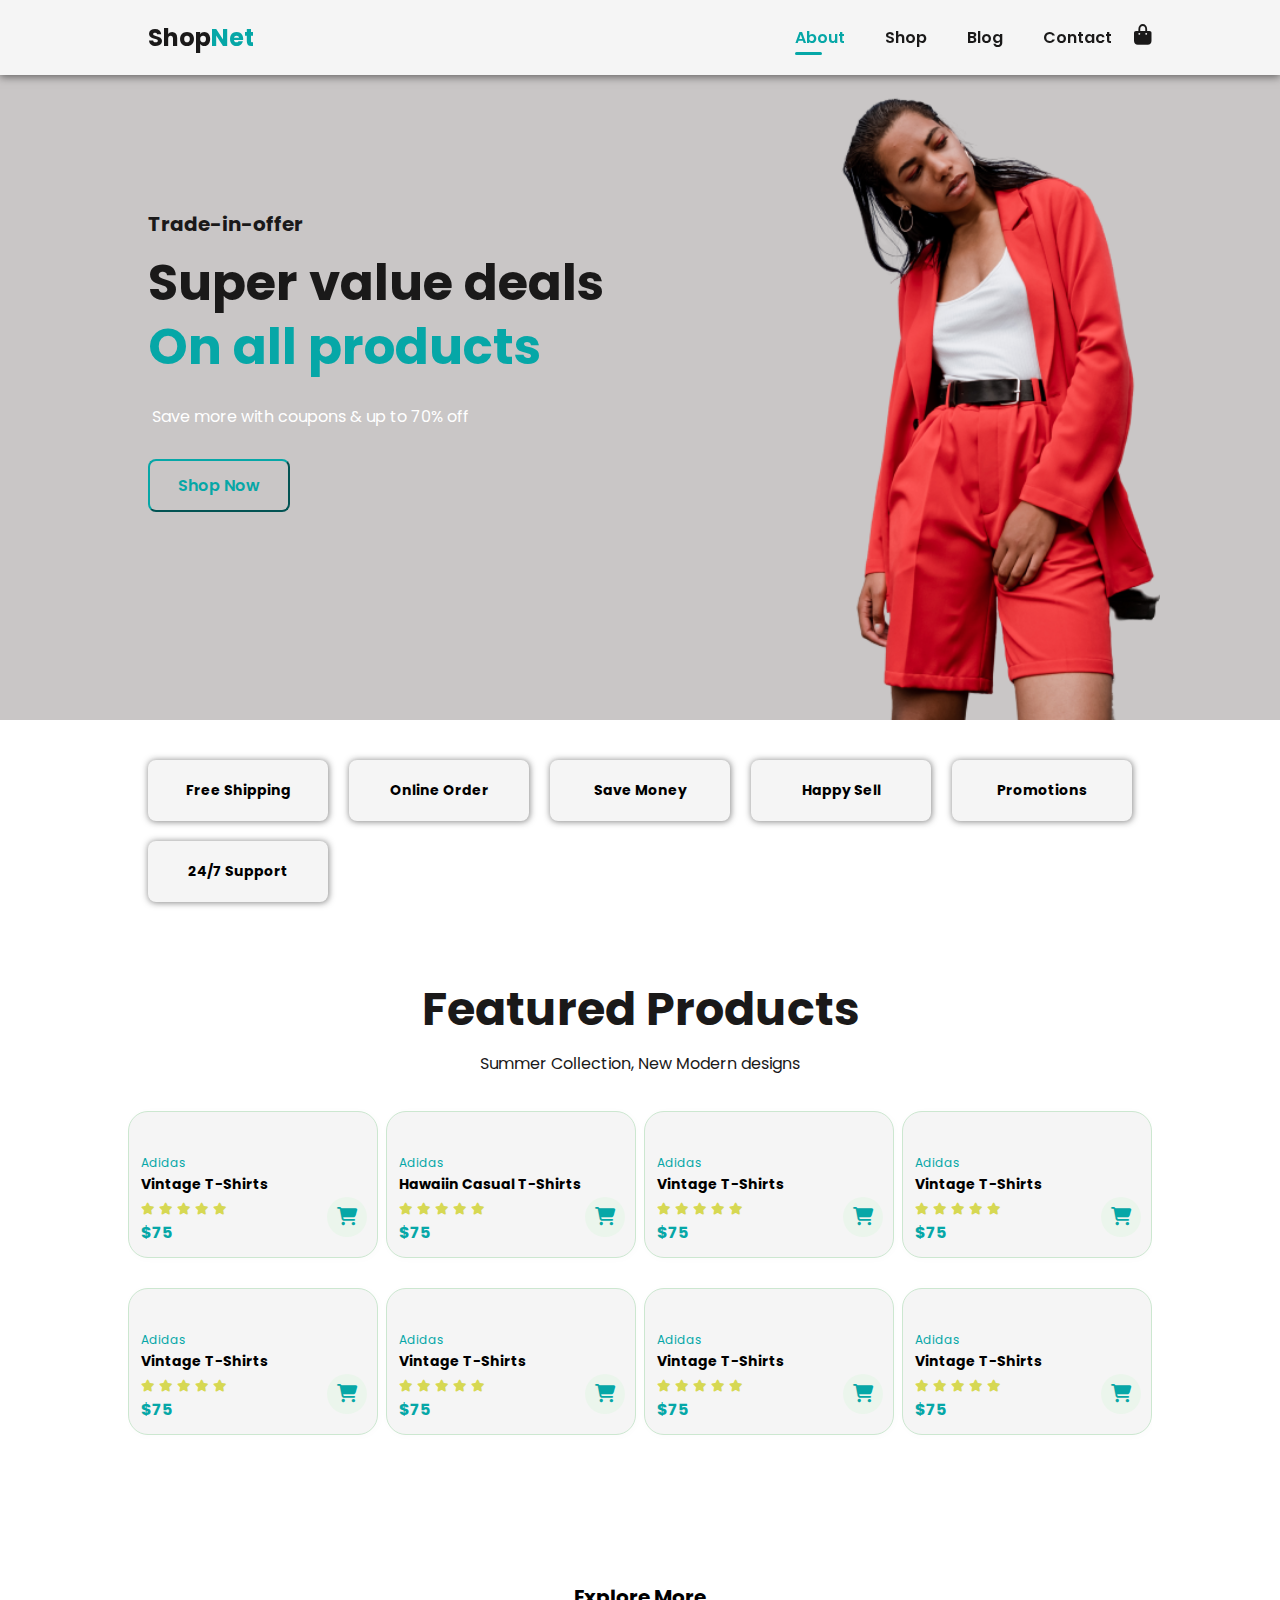
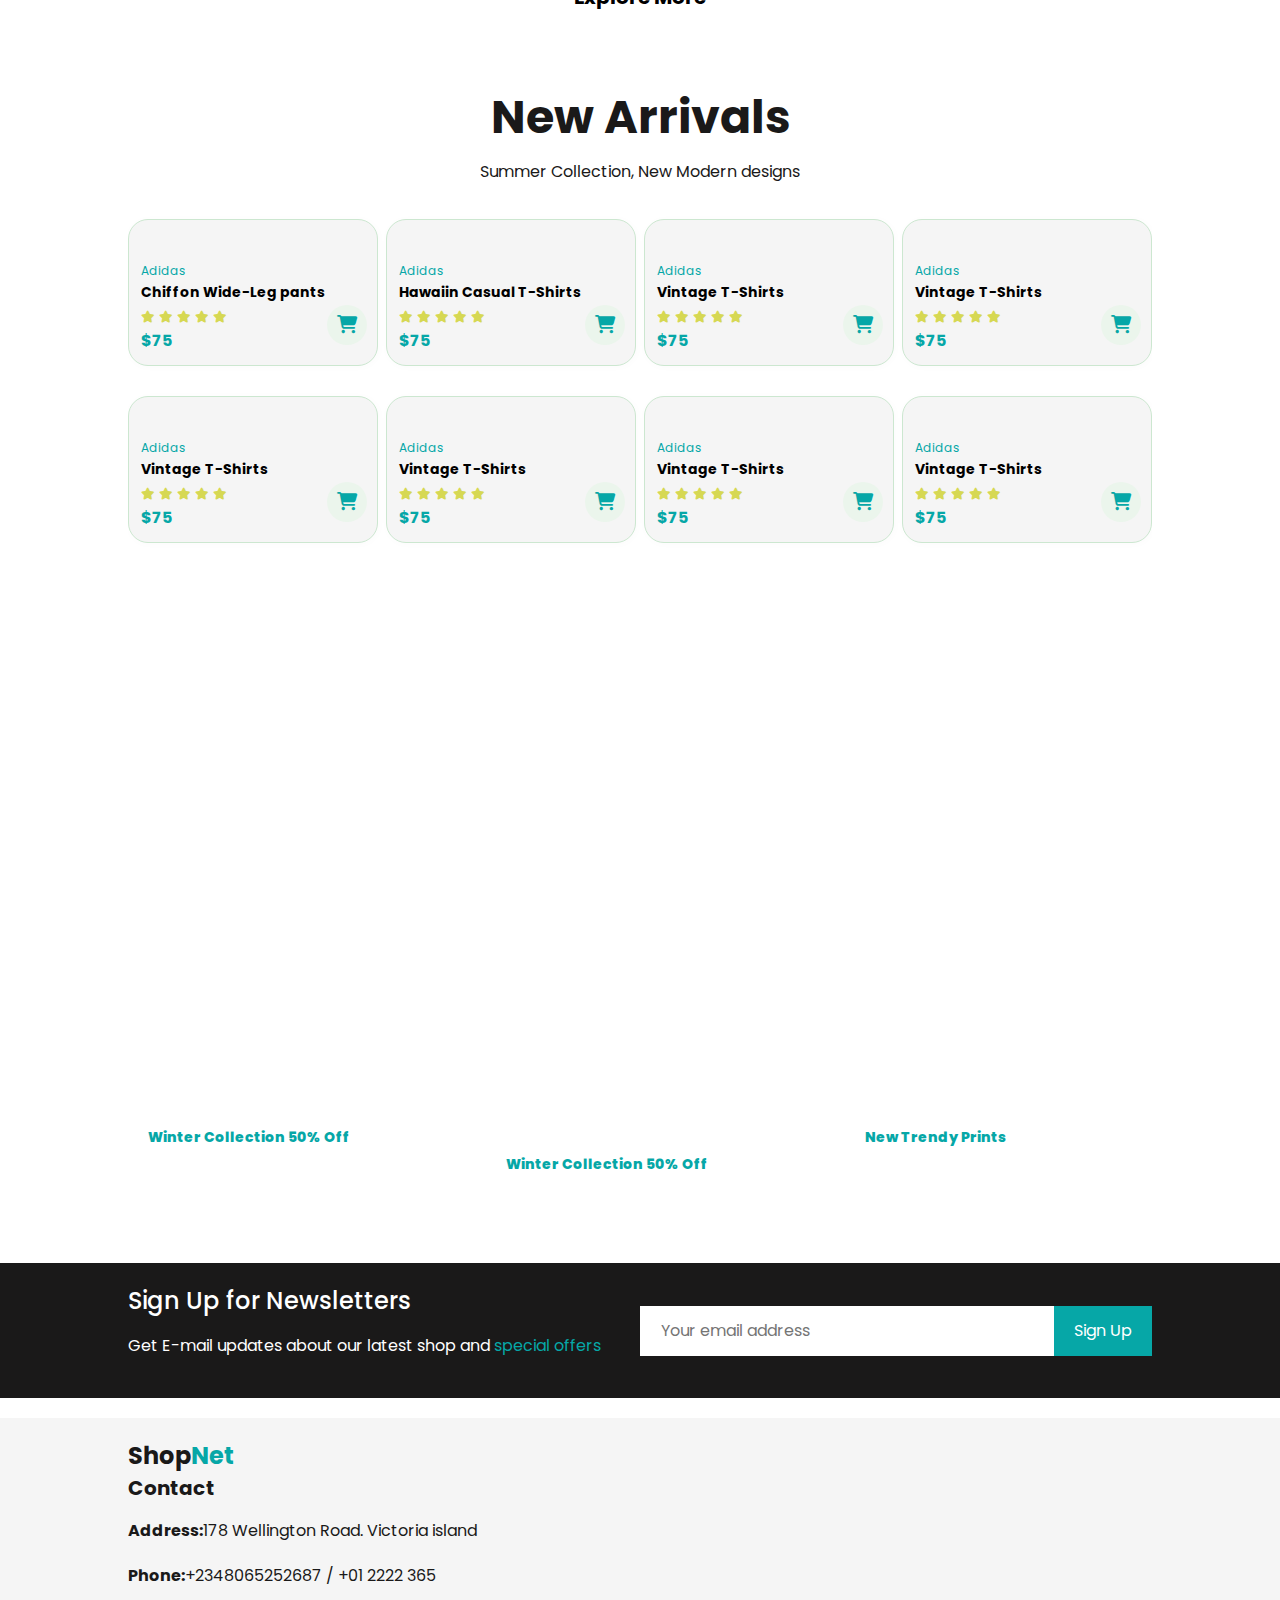
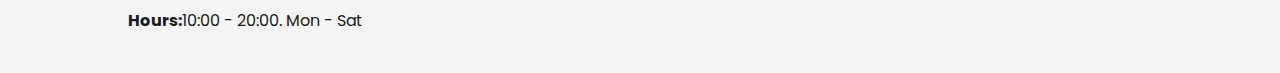
==== index.html @ 78b27879 "update" ====
<!DOCTYPE html>
<html lang="en">
<head>
    <meta charset="UTF-8">
    <meta http-equiv="X-UA-Compatible" content="IE=edge">
    <meta name="viewport" content="width=device-width, initial-scale=1.0">
    <title>Welcome to ShopNet | ShopNet</title>
    <link rel="stylesheet" href="https://cdnjs.cloudflare.com/ajax/libs/font-awesome/6.2.0/css/all.min.css" />
    <link rel="stylesheet" href="style.css">
</head>
<body>
    <!-- Header Section -->
    <section id="header">
        <i class="fa-solid fa-bars toggle open"></i>
        <a id="cart" href="index.html"><i class="fa-solid fa-bag-shopping"></i></a>
        <div class="container">
        <h5><a href="index.html" class="logo">Shop<span>Net</span></a></h5>
        <div>
            <ul class="navbar">
                <i class="fa-sharp fa-solid fa-xmark toggle close"></i>
                <li><a class="active" href="index.html">About</a></li>
                <li><a href="index.html">Shop</a></li>
                <li><a href="index.html">Blog</a></li>
                <li><a href="index.html">Contact</a></li>
            </ul>
            
        </div>
    </div>
    </section>
    <!-- Home section -->
    <section id="hero">
        <div class="container-1">
        <h4>Trade-in-offer</h4>
        <h1>Super value deals <br><span>On all products</span></h1>
        <p>Save more with coupons & up to 70% off</p>
        <button>Shop Now</button>
    </div>
    </section>
    <!-- Feature Section -->
    <section id="feature">
        <div class="container-3 flex-wrap">
        <div class="fe-card">
          
            <h5>Free Shipping</h5>
        </div>
        <div class="fe-card">
            <img src="" alt="">
            <h5>Online Order</h5>
        </div>
        <div class="fe-card">
           
            <h5>Save Money</h5>
        </div>
        <div class="fe-card">
            <img src="" alt="">
            <h5>Happy Sell</h5>
        </div>
        <div class="fe-card">
            <img src="" alt="">
            <h5>Promotions</h5>
        </div>
        <div class="fe-card">
            <img src="" alt="">
            <h5>24/7 Support</h5>
        </div>
      </div>
    </section>
    <!-- featured-Product Section -->
    <section id="featured-pro">
        <h2>Featured Products</h2>
        <p>Summer Collection, New Modern designs</p>
        <div class="product-container">
            <div class="product-card">
                <img class="product-img" src="https://ae01.alicdn.com/kf/H81af0c92581a4520bac9e5ded698ea00Z.jpg" alt="">
                <div class="product-details">
                    <span>Adidas</span>
                    <h5>Vintage T-Shirts</h5>
                    <div class="stars">
                        <i class="fa-solid fa-star"></i>
                        <i class="fa-solid fa-star"></i>
                        <i class="fa-solid fa-star"></i>
                        <i class="fa-solid fa-star"></i>
                        <i class="fa-solid fa-star"></i>
                    </div>
                    <h4>$75</h4>
                </div>
                <a href="cart.html"><i class="fa-solid fa-cart-shopping cart"></i></a>
            </div>
            <div class="product-card">
                <img class="product-img" src="https://i.pinimg.com/736x/bb/74/92/bb74925bae62e59a5299e4f38b6f9951.jpg" alt="">
                <div class="product-details">
                    <span>Adidas</span>
                    <h5>Hawaiin Casual T-Shirts</h5>
                    <div class="stars">
                        <i class="fa-solid fa-star"></i>
                        <i class="fa-solid fa-star"></i>
                        <i class="fa-solid fa-star"></i>
                        <i class="fa-solid fa-star"></i>
                        <i class="fa-solid fa-star"></i>
                    </div>
                    <h4>$75</h4>
                </div>
                <a href="cart.html"><i class="fa-solid fa-cart-shopping cart"></i></a>
            </div>
            <div class="product-card">
                <img class="product-img" src="https://i5.walmartimages.com/asr/62715457-31dc-4564-bda3-622c2befd459.16c8bfa7d9de33da12c30a459f2036b7.jpeg" alt="">
                <div class="product-details">
                    <span>Adidas</span>
                    <h5>Vintage T-Shirts</h5>
                    <div class="stars">
                        <i class="fa-solid fa-star"></i>
                        <i class="fa-solid fa-star"></i>
                        <i class="fa-solid fa-star"></i>
                        <i class="fa-solid fa-star"></i>
                        <i class="fa-solid fa-star"></i>
                    </div>
                    <h4>$75</h4>
                </div>
                <a href="cart.html"><i class="fa-solid fa-cart-shopping cart"></i></a>
            </div>
            <div class="product-card">
                <img class="product-img" src="https://ae01.alicdn.com/kf/H7f5f878cb4304fd58eb3025eebc5bfb9W.jpg" alt="">
                <div class="product-details">
                    <span>Adidas</span>
                    <h5>Vintage T-Shirts</h5>
                    <div class="stars">
                        <i class="fa-solid fa-star"></i>
                        <i class="fa-solid fa-star"></i>
                        <i class="fa-solid fa-star"></i>
                        <i class="fa-solid fa-star"></i>
                        <i class="fa-solid fa-star"></i>
                    </div>
                    <h4>$75</h4>
                </div>
                <a href="cart.html"><i class="fa-solid fa-cart-shopping cart"></i></a>
            </div>
            <div class="product-card">
                <img class="product-img" src="https://ae01.alicdn.com/kf/Hf4f2178a6d95430ea19d83ac3569cb9c8/Fashion-Fun-Graffiti-Printed-Shirt-Men-s-Korean-Cartoon-Print-Fun-Graffiti-Short-sleeved-Shirt-2021.jpg_Q90.jpg_.webp" alt="">
                <div class="product-details">
                    <span>Adidas</span>
                    <h5>Vintage T-Shirts</h5>
                    <div class="stars">
                        <i class="fa-solid fa-star"></i>
                        <i class="fa-solid fa-star"></i>
                        <i class="fa-solid fa-star"></i>
                        <i class="fa-solid fa-star"></i>
                        <i class="fa-solid fa-star"></i>
                    </div>
                    <h4>$75</h4>
                </div>
                <a href="cart.html"><i class="fa-solid fa-cart-shopping cart"></i></a>
            </div>
            <div class="product-card">
                <img class="product-img" src="https://ae01.alicdn.com/kf/Hbe12e3e93af245768fb0bd1095bbf0c9B.jpg" alt="">
                <div class="product-details">
                    <span>Adidas</span>
                    <h5>Vintage T-Shirts</h5>
                    <div class="stars">
                        <i class="fa-solid fa-star"></i>
                        <i class="fa-solid fa-star"></i>
                        <i class="fa-solid fa-star"></i>
                        <i class="fa-solid fa-star"></i>
                        <i class="fa-solid fa-star"></i>
                    </div>
                    <h4>$75</h4>
                </div>
                <a href="cart.html"><i class="fa-solid fa-cart-shopping cart"></i></a>
            </div>
            <div class="product-card">
                <img class="product-img" src="https://static-01.daraz.com.bd/p/f494640f456b2c083852d43ca6856278.jpg" alt="">
                <div class="product-details">
                    <span>Adidas</span>
                    <h5>Vintage T-Shirts</h5>
                    <div class="stars">
                        <i class="fa-solid fa-star"></i>
                        <i class="fa-solid fa-star"></i>
                        <i class="fa-solid fa-star"></i>
                        <i class="fa-solid fa-star"></i>
                        <i class="fa-solid fa-star"></i>
                    </div>
                    <h4>$75</h4>
                </div>
                <a href="cart.html"><i class="fa-solid fa-cart-shopping cart"></i></a>
            </div>
            <div class="product-card">
                <img class="product-img" src="https://static-01.daraz.pk/p/c4f4bea389a244ec9c5d711235f85851.jpg" alt="">
                <div class="product-details">
                    <span>Adidas</span>
                    <h5>Vintage T-Shirts</h5>
                    <div class="stars">
                        <i class="fa-solid fa-star"></i>
                        <i class="fa-solid fa-star"></i>
                        <i class="fa-solid fa-star"></i>
                        <i class="fa-solid fa-star"></i>
                        <i class="fa-solid fa-star"></i>
                    </div>
                    <h4>$75</h4>
                </div>
                <a href="cart.html"><i class="fa-solid fa-cart-shopping cart"></i></a>
            </div>
            
        </div>
    </section>
    <!-- Banner Section -->
    <section id="banner">
        <h2>Up to <span>70% Off</span> - All t-Shirts & Accessories</h2>
        <a href="" class="normal-btn">Explore More</a>
    </section>
    <!-- New Arrival -->
    <section id="featured-pro">
        <h2>New Arrivals</h2>
        <p>Summer Collection, New Modern designs</p>
        <div class="product-container">
            <div class="product-card">
                <img class="product-img" src="https://i.ebayimg.com/thumbs/images/g/~YgAAOSw3ExjQU8p/s-l300.jpg" alt="">
                <div class="product-details">
                    <span>Adidas</span>
                    <h5>Chiffon Wide-Leg pants</h5>
                    <div class="stars">
                        <i class="fa-solid fa-star"></i>
                        <i class="fa-solid fa-star"></i>
                        <i class="fa-solid fa-star"></i>
                        <i class="fa-solid fa-star"></i>
                        <i class="fa-solid fa-star"></i>
                    </div>
                    <h4>$75</h4>
                </div>
                <a href="cart.html"><i class="fa-solid fa-cart-shopping cart"></i></a>
            </div>
            <div class="product-card">
                <img class="product-img" src="https://cf.shopee.ph/file/c03d0b90a0a4a17d09ab2f356c09b5a6" alt="">
                <div class="product-details">
                    <span>Adidas</span>
                    <h5>Hawaiin Casual T-Shirts</h5>
                    <div class="stars">
                        <i class="fa-solid fa-star"></i>
                        <i class="fa-solid fa-star"></i>
                        <i class="fa-solid fa-star"></i>
                        <i class="fa-solid fa-star"></i>
                        <i class="fa-solid fa-star"></i>
                    </div>
                    <h4>$75</h4>
                </div>
                <a href="cart.html"><i class="fa-solid fa-cart-shopping cart"></i></a>
            </div>
            <div class="product-card">
                <img class="product-img" src="https://ae01.alicdn.com/kf/HTB1ChpbKQzoK1RjSZFlq6yi4VXa2/Mazefeng-2019-Spring-Women-Vintage-Shirts-Female-Mature-Style-Women-Print-Shirts-Laides-Chiffon-Shirts-Casual.jpg" alt="">
                <div class="product-details">
                    <span>Adidas</span>
                    <h5>Vintage T-Shirts</h5>
                    <div class="stars">
                        <i class="fa-solid fa-star"></i>
                        <i class="fa-solid fa-star"></i>
                        <i class="fa-solid fa-star"></i>
                        <i class="fa-solid fa-star"></i>
                        <i class="fa-solid fa-star"></i>
                    </div>
                    <h4>$75</h4>
                </div>
                <a href="cart.html"><i class="fa-solid fa-cart-shopping cart"></i></a>
            </div>
            <div class="product-card">
                <img class="product-img" src="https://ae01.alicdn.com/kf/S56cb748595f042749b73ac5388107335R/Women-s-Winter-Racer-Jacket-Coat-Printed-Zipper-Long-Sleeve-Y2K-Racing-Jackets-Vintage-Sport-Style.jpg_640x640.jpg" alt="">
                <div class="product-details">
                    <span>Adidas</span>
                    <h5>Vintage T-Shirts</h5>
                    <div class="stars">
                        <i class="fa-solid fa-star"></i>
                        <i class="fa-solid fa-star"></i>
                        <i class="fa-solid fa-star"></i>
                        <i class="fa-solid fa-star"></i>
                        <i class="fa-solid fa-star"></i>
                    </div>
                    <h4>$75</h4>
                </div>
                <a href="cart.html"><i class="fa-solid fa-cart-shopping cart"></i></a>
            </div>
            <div class="product-card">
                <img class="product-img" src="https://i.pinimg.com/564x/1c/44/50/1c445036d58782c2d272c3970692ac65.jpg" alt="">
                <div class="product-details">
                    <span>Adidas</span>
                    <h5>Vintage T-Shirts</h5>
                    <div class="stars">
                        <i class="fa-solid fa-star"></i>
                        <i class="fa-solid fa-star"></i>
                        <i class="fa-solid fa-star"></i>
                        <i class="fa-solid fa-star"></i>
                        <i class="fa-solid fa-star"></i>
                    </div>
                    <h4>$75</h4>
                </div>
                <a href="cart.html"><i class="fa-solid fa-cart-shopping cart"></i></a>
            </div>
            <div class="product-card">
                <img class="product-img" src="https://encrypted-tbn0.gstatic.com/images?q=tbn:ANd9GcTsPsD6qMWkX-1YtwtvR0GHfOOB-NlN2fXSFA&usqp=CAU" alt="">
                <div class="product-details">
                    <span>Adidas</span>
                    <h5>Vintage T-Shirts</h5>
                    <div class="stars">
                        <i class="fa-solid fa-star"></i>
                        <i class="fa-solid fa-star"></i>
                        <i class="fa-solid fa-star"></i>
                        <i class="fa-solid fa-star"></i>
                        <i class="fa-solid fa-star"></i>
                    </div>
                    <h4>$75</h4>
                </div>
                <a href="cart.html"><i class="fa-solid fa-cart-shopping cart"></i></a>
            </div>
            <div class="product-card">
                <img class="product-img" src="https://ae01.alicdn.com/kf/H0e32d6fbf88447acadcc0f05aa38be1b6.jpg" alt="">
                <div class="product-details">
                    <span>Adidas</span>
                    <h5>Vintage T-Shirts</h5>
                    <div class="stars">
                        <i class="fa-solid fa-star"></i>
                        <i class="fa-solid fa-star"></i>
                        <i class="fa-solid fa-star"></i>
                        <i class="fa-solid fa-star"></i>
                        <i class="fa-solid fa-star"></i>
                    </div>
                    <h4>$75</h4>
                </div>
                <a href="cart.html"><i class="fa-solid fa-cart-shopping cart"></i></a>
            </div>
            <div class="product-card">
                <img class="product-img" src="https://image.made-in-china.com/202f0j00boZfcwWnyCqP/2020-Women-Casual-Loose-Wide-Leg-Pant-Womens-Elegant-Fashion-Preppy-Style-Trousers-Female-Pure-Color-Females-New-Palazzo-Pants.jpg" alt="">
                <div class="product-details">
                    <span>Adidas</span>
                    <h5>Vintage T-Shirts</h5>
                    <div class="stars">
                        <i class="fa-solid fa-star"></i>
                        <i class="fa-solid fa-star"></i>
                        <i class="fa-solid fa-star"></i>
                        <i class="fa-solid fa-star"></i>
                        <i class="fa-solid fa-star"></i>
                    </div>
                    <h4>$75</h4>
                </div>
                <a href="cart.html"><i class="fa-solid fa-cart-shopping cart"></i></a>
            </div>
            
        </div>
    </section>
    <!-- Banner2 Section -->
    <section id="banner2">
        <div class="banner-container">
            <div class="banner-box">
                <h4>crazy Deals</h4>
                <h2>buy 1 get 1 free</h2>
                <span>The best classic dress is on sale at shopNet</span>
                <button>Learn More</button>
            </div>
            <div class="banner-box">
                <h4>Spring/Summer</h4>
                <h2>upcoming season</h2>
                <span>The best classic shoes is on sale at shopNet</span>
                <button>Collection</button>
            </div>
        </div>
    </section>
    <!-- Banner3 Section -->
    <section id="banner2">
        <div class="banner-container">
            <div class="banner-box2">
                <h2>SEASONAL SALES</h2>
                <span>Winter Collection 50% Off</span>
            </div>
            <div class="banner-box2">
                <h2>NEW FOOTWEAR COLLECTION</h2>
                <span>Winter Collection 50% Off</span>
            </div>
            <div class="banner-box2">
                <h2>T-SHIRTS</h2>
                <span>New Trendy Prints</span>
            </div>
        </div>
    </section>
    <!-- Newsletter -->
    <section id="newsletter">
        <div class="news-container">
            <div class="newsletter-text">
                <h3>Sign Up for Newsletters</h3>
                <p>Get E-mail updates about our latest shop and <span>special offers</span></p>
            </div>
            <div class="newsletter-form">
                <input type="email" name="email" id="email" placeholder="Your email address">
                <button type="submit">Sign Up</button>
            </div>
        </div>
    </section>
    <!-- Footer Section -->
    <section id="footer">
        <div class="footer-container">
            <div class="col">
                <h5><a href="index.html" class="logo">Shop<span>Net</span></a></h5>
                <h4>Contact</h4>
                <p><strong>Address:</strong>178 Wellington Road. Victoria island</p>
                <p><strong>Phone:</strong>+2348065252687 / +01 2222 365</p>
                <p><strong>Hours:</strong>10:00 - 20:00. Mon - Sat</p>
            </div>
        </div>
    </section>
    
<script src="app.js"></script>
</body>
</html>
---- style.css ----
@import url('https://fonts.googleapis.com/css2?family=Poppins:ital@0;1&display=swap');
*{
    margin: 0;
    padding: 0;
    box-sizing: border-box;
    font-family: 'Poppins', sans-serif;
}
body{
    width: 100%;
      }
h1{
    font-size: 50px;
    line-height: 64px;
    color:rgb(26, 25, 25);
}
h2{
    font-size: 46px;
    line-height: 54px;
    color: rgb(26, 25, 25);;
}
h4{
    font-size: 20px;
    color:rgb(26, 25, 25);
}
h5{
    font-size: 14px;
    font-weight: 700;
}
p{
    font-size: 16px;
    color:rgb(26, 25, 25);
    margin: 15px 0 20px 0;
}
a{
    text-decoration: none;
    color:rgb(26, 25, 25);
    font-size: 20px;
    cursor: pointer;
}
#logo{
    width: 80px;
    height: 80px;
}
.logo{
    text-decoration: none;
    color:rgb(26, 25, 25);
    font-size: 24px;
    font-weight: 700;
}
.logo span{
    color:rgb(6, 167, 167);
}
section{
    width: 100%;
    padding: 0;
    margin: 0;
}
.container{
    width: 80%;
    margin: auto;
    display: flex;
    align-items: center;
    justify-content: space-between;
    padding: 20px;
}
.container-1{
    width: 80%;
    margin: auto;
    padding: 20px;
}
.container-3{
    width: 80%;
    margin: auto;
    display: flex;
    align-items: center;
    justify-content: space-between;
    padding: 20px;
}
.flex-wrap{
    flex-wrap: wrap;
}
.toggle{
    width:40px;
    height: 40px;
    line-height: 40px;
    text-align: center;
    font-size: 28px;
    font-weight: 700;
    position: absolute;
    right: 5%;  
}
.close, .open{
    display: none;
}
.normal-btn{
    padding: 8px 20px;
    background-color: white;
    color: black;
    border: 1px solid white;
    outline: none;
    border-radius: 4px;
    margin: 10px 0;
    font-weight: 700;
    transition: all .2s ease-in-out;
}
.normal-btn:hover{
    background-color: rgb(6, 167, 167);
    border: 1px solid rgb(6, 167, 167);
    color: white;

}
/*----------------------Navbar-----------------------------*/
#header{
    display: flex;
    align-items: center;
    justify-content: space-between;
    background-color: whitesmoke;
    box-shadow: 0px 2px 8px rgba(0,0,0,0.5);
    position: fixed;
    top:0;
    left:0;
    z-index: 10;
}
#header #cart{
    display: block;
    position: absolute;
    top: 20px;
    right: 10%;    }


#header #cart:hover{
    color: rgb(6, 167, 167);
}
.navbar{
    display: flex;
    flex-wrap: wrap;
    align-items: center;
    justify-content: center;
}
.navbar li{
    list-style: none;
    padding: 0 20px;
    position: relative;
}
.navbar li a{
    color:rgb(26, 25, 25);
    text-decoration: none;
    font-size: 16px;
    font-weight: 600;
    transition: all 0.5s ease-in-out;
}
.navbar li a.active,
.navbar li a:hover{
    color:rgb(6, 167, 167);
}
.navbar li a::after{
    content: "";
    position: absolute;
    width: 0%;
    border-radius: 2px;
    height: 3px;
    background-color:rgb(6, 167, 167);
    bottom: -5px;
    left: 20px;
    transition: all .5s ease-in-out;
}
.navbar li a.active::after,
.navbar li a:hover::after{
    width: 30%;
}

/*----------------------Hero-----------------------------*/
#hero{
    display: flex;
    flex-direction: column;
    align-items: flex-start;
    justify-content: center;
    height: 80vh;
    width: 100%;
    background-image: url("hero-1.png");
    background-repeat: no-repeat;
    background-position: right 15% top 25%;
    background-size:contain;
    object-fit: cover;
    background-color: rgb(201, 198, 198);
}
#hero p{
    color:white;
    padding: 10px 4px;
}
#hero span{
    color:rgb(6, 167, 167);
}
#hero h4{
    padding-bottom: 12px;
}
#hero button{
    padding: 12px 28px;
    border-radius: 8px;
    border-color: rgb(6, 167, 167);
    background-color: transparent;
    outline: none;
    color: rgb(6, 167, 167);
    font-size: 16px;
    font-weight: 600;
    cursor: pointer;
}
#hero button:hover{
    background-color: rgb(6, 167, 167);
    color: white;
    border: 0;
}
/*----------------------Feature-----------------------------*/
#feature{
    background-color: white;
    width: 100%;
    padding:20px 0;
}
.fe-card{
    width: 180px;
    padding: 20px 12px;
    box-shadow: 0.2px 0.2px 6px rgba(26, 25, 25,0.5);
    border-radius: 8px;
    background-color: whitesmoke;
    display: flex;
    flex-direction: column;
    align-items: center;
    justify-content: center;
    margin-bottom: 20px;
}
/* --------------------featured-product------------------ */
#featured-pro{
    background-color: white;
    width: 100%;
    padding:20px 0;
    text-align: center;
}
.product-container{
    width: 80%;
    margin: auto;
    overflow: hidden;
    display: flex;
    flex-wrap: wrap;
    align-items: center;
    justify-content: space-between;
}
.product-card{
    width:22%;
    min-width: 250px;
    border-radius: 20px;
    cursor: pointer;
    padding: 12px;
    box-shadow: 1px 1px 8px rgba(0,0,0,0.02);
    border: 1px solid #cce7d0;
    margin: 15px 0;
    position:relative;
    text-align: left;
    background-color: whitesmoke;
}
.product-card img{
    width: 100%;
    border-radius: 10px;
}
.product-card:hover{
    box-shadow: 1px 1px 8px rgba(0,0,0,0.1);
}
.product-card span{
    color:rgb(6, 167, 167);
}
.product-card span{
    font-size: 12px!important;
}
.product-card i{
    font-size: 12px;
    color: rgb(214, 216, 83);
}
.product-card h4{
    font-size: 16px;
    color:rgb(6, 167, 167);
}
.product-card .cart{
    line-height: 40px;
    text-align: center;
    font-size: 18px;
    font-weight: 700;
    color:rgb(6, 167, 167);
    position: absolute;
    right: 10px;
    bottom: 20px;
    width: 40px;
    height: 40px;
    border-radius: 50%;
    background-color: #ebf5ec;
}
/* ----------------Banner----------------- */
#banner{
    width:100%;
    height: 200px;
    background-image: url('https://www.npd.com/wp-content/uploads/2021/05/fashion-banner-1440x480.jpg');
    background-repeat: no-repeat;
    background-position: center;
    background-size: cover;
    object-fit: contain;
    text-align: center;
    display: flex;
    flex-direction: column;
    align-items: center;
    justify-content: center;
}
#banner h2{
    color: white;
    font-size: 40px;
}
/* -------------------banner2-------------------- */
#banner2{
    margin: 20px 0;
    background-color: white;
}
.banner-container{
    width: 80%;
    margin: auto;
    display: flex;
    align-items: center;
    justify-content: space-between;
    flex-wrap: wrap;
}
.banner-box{
    width:48%;
    min-width: 300px;
    height: 40vh;
    background-image: url('https://media.istockphoto.com/id/952718994/photo/happy-woman-in-shopping.jpg?s=612x612&w=0&k=20&c=tZxBn4oDdC21vTpmxEZ-nuZwkh5fy4DzQiLBl7TRbRE=');
    background-position: center;
    background-size: cover;
    display: flex;
    flex-direction: column;
    padding: 20px;
    text-align: left;
    align-items: flex-start;
    justify-content: center;
    margin-bottom: 20px;
}
.banner-box:nth-child(2){
    background-image: url('https://media.istockphoto.com/id/1129341836/photo/cropped-close-up-image-view-photo-of-nice-attractive-feminine-fit-thin-slim-shaven-legs.jpg?s=612x612&w=0&k=20&c=zdc1_1974M8vwtfr9Y_yaCNPBnaEm8MUstu8qFakWf4=');
}
.banner-box h2{
    font-size: 24px;
    font-weight: 900;
    color: white;
}
.banner-box h4{
    font-size: 16px;
    font-weight: 500;
}
.banner-box h4, span{
    color: white;
}
.banner-box span{
    padding-bottom: 10px;
    font-size: 13px;
}
.banner-box button{
    background-color: transparent;
    border: 1px solid white;
    outline: none;
    padding: 8px 16px;
    font-size: 15px;
    font-weight: 500;
    color: white;
}
/* -------------------Banner3------------------- */
.banner-box2{
    min-width: 250px;
    width: 30%;
    height: 25vh;
    padding: 20px;
    background-image: url('https://images.pexels.com/photos/432059/pexels-photo-432059.jpeg?auto=compress&cs=tinysrgb&w=600');
    background-position: center;
    background-size: cover;
    margin-bottom: 20px;
    display: flex;
    flex-direction: column;
    align-items: flex-start;
    justify-content: center;
}
.banner-box2:nth-child(2){
    background-image: url('https://images.pexels.com/photos/949590/pexels-photo-949590.jpeg?auto=compress&cs=tinysrgb&w=600');
}
.banner-box2:nth-child(3){
    background-image: url('https://images.pexels.com/photos/58592/pexels-photo-58592.jpeg?auto=compress&cs=tinysrgb&w=600');
}

.banner-box2 h2{
    font-size: 24px;
    font-weight: 800;
    color: white;
}
.banner-box2 span{
    font-size: 14px;
    font-weight: 800;
    color:rgb(6, 167, 167);
}
/* ----------------Newsletter Section-------------------- */
#newsletter{
    width: 100%;
    min-height: 100px;
    background-color:rgb(26, 25, 25) ;
    margin-bottom: 20px;
    padding: 20px 0;
}
.news-container{
    display: flex;
    justify-content: space-between;
    align-items: center;
    flex-wrap: wrap;
    margin: auto;
    width: 80%;
}
.newsletter-text{
    display: flex;
    flex-direction: column;
    align-items: flex-start;
    justify-content: center;
    }
.newsletter-text h3{
    font-size: 24px;
    color: white;
    font-weight: 500;
}
.newsletter-text p{
    font-size: 16px;
    color: white;
}
.newsletter-text span{
    color: rgb(6, 167, 167);
}
.newsletter-form{
    width: 50%;
    min-width: 350px;
    display: flex;
    align-items: center;
    justify-content: center;
}
.newsletter-form input{
    width: 85%;
    height: 50px;
    padding: 0px 20px;
    font-size: 16px;
    outline: none;
    border: 1px solid white;
    
}
.newsletter-form button{
    width:20%;
    height: 50px;
    padding: 0 10px;
    font-size: 16px;
    outline: none;
    background-color: rgb(6, 167, 167);
    color: white;
    border:1px solid rgb(6, 167, 167);
}
/* -------------------footer Section---------------------- */
#footer{
    width: 100%;
    background-color: whitesmoke;
    padding: 20px 0;
}
.footer-container{
    display: flex;
    justify-content: space-between;
    align-items: center;
    flex-wrap: wrap;
    margin: auto;
    width: 80%;
}
/* --------------------Mobile Screen--------------------- */
@media (max-width:780px){
    .container{
        width: 90%;
        flex-direction: column;
        align-items: flex-start;
        justify-content: space-between;
    }
    .container-3{
        width: 100%;
        align-items: center;
        justify-content: center;
    }
    #header #cart{
        display: block;
        position: absolute;
        top: 20px;
        right: 15%;    
    }
    
    .logo{
        font-size: 20px;
        font-weight: 700;
    }
    .navbar{
        flex-direction: column;
        display: none;
        justify-content: flex-start;
        align-items: flex-start;
        width: 0px;
        height: 100vh;
        position: fixed;
        background-color: white;
        right: 0;
        top:0;
        padding-top: 50px;
        margin: 0;
        border-top-left-radius: 20px;
        box-shadow: 1px 1px 8px rgba(26, 25, 25,0.5);
        transition: width 0.3s ease-in;
    }
    .navbar li{
        padding-top: 40px;
    }
    .open{
        display: block;
        top: 16px;
        right: 10px;
        font-size: 20px;
    }
    .close{
        display: flex;
        position: absolute;
        font-size: 20px;
        top:20px;
        left: 20px;
    }
    .navbar.active{
        display: flex;
        width: 200px;
    }
    #cart{
        display: none;
    }
    .container-1{
        width: 90%;
        justify-content: center;
        padding: 0;
    }
    #hero{
        height: 60vh;
        background-position: right 0% top 30%;
        
    }
    #hero h1{
        font-size: 28px;
        line-height: 38px;
    }
    
    #hero p{
        color:white;
        padding: 0;
        font-size: 12px;
        margin: 5px 0 10px 0;
    }
    #hero h4{
        font-size: 14px;
        padding-bottom: 4px;
    }
    #hero button{
        padding: 8px 24px;
        border-radius: 8px;
        border-color: rgb(6, 167, 167);
        background-color: transparent;
        outline: none;
        color: rgb(6, 167, 167);
        font-size: 14px;
        font-weight: 600;
        cursor: pointer;
    }
    .fe-card{
        margin-right: 20px;
    }    
    .flex-wrap{
        flex-wrap: wrap;
        align-items: center;
    }
    .product-container{
        align-items: center;
        justify-content: center;
        width: 90%;
    }
    .product-card{
        margin-right: 20px;
    }
    #featured-pro h2{
        font-size: 24px;
    }
    #featured-pro p{
        font-size: 14px;
    }
    #banner{
        height: auto;
    }
    #banner h2{
        color: white;
        font-size: 20px;
    }
    .normal-btn{
        padding: 8px 16px;
        background-color: white;
        color: black;
        border-radius: 4px;
        margin: 10px 0;
        font-weight: 700;
        transition: all .2s ease-in-out;
        font-size: 16px;
    }
    .banner-container{
        width: 90%;
        align-items: center;
        justify-content: center;
        margin: auto;
    }
    .banner-box{
        width: 100%;
        min-width: 350px;
        height: auto;
        margin-bottom: 20px;
    }
    .banner-box2{
        width: 100%;
        min-width: 200px;
        margin: 10px auto;
    }
    .banner-box2 h2{
        font-size: 20px;
    }
    .news-container{
        display: flex;
        justify-content: flex-start;
        align-items: flex-start;
        flex-wrap: wrap;
        margin: auto;
        width: 100%;
        padding: 0 20px;
    }
    #newsletter{
        height: auto;
        padding-bottom: 20px;
    }
    .newsletter-text h3{
        font-size: 20px;
    }
    .newsletter-text p{
        font-size: 14px;
    }
    .newsletter-form{
        width: 100%;
    }
    .newsletter-form button{
        width: 20%;
    }
    
}
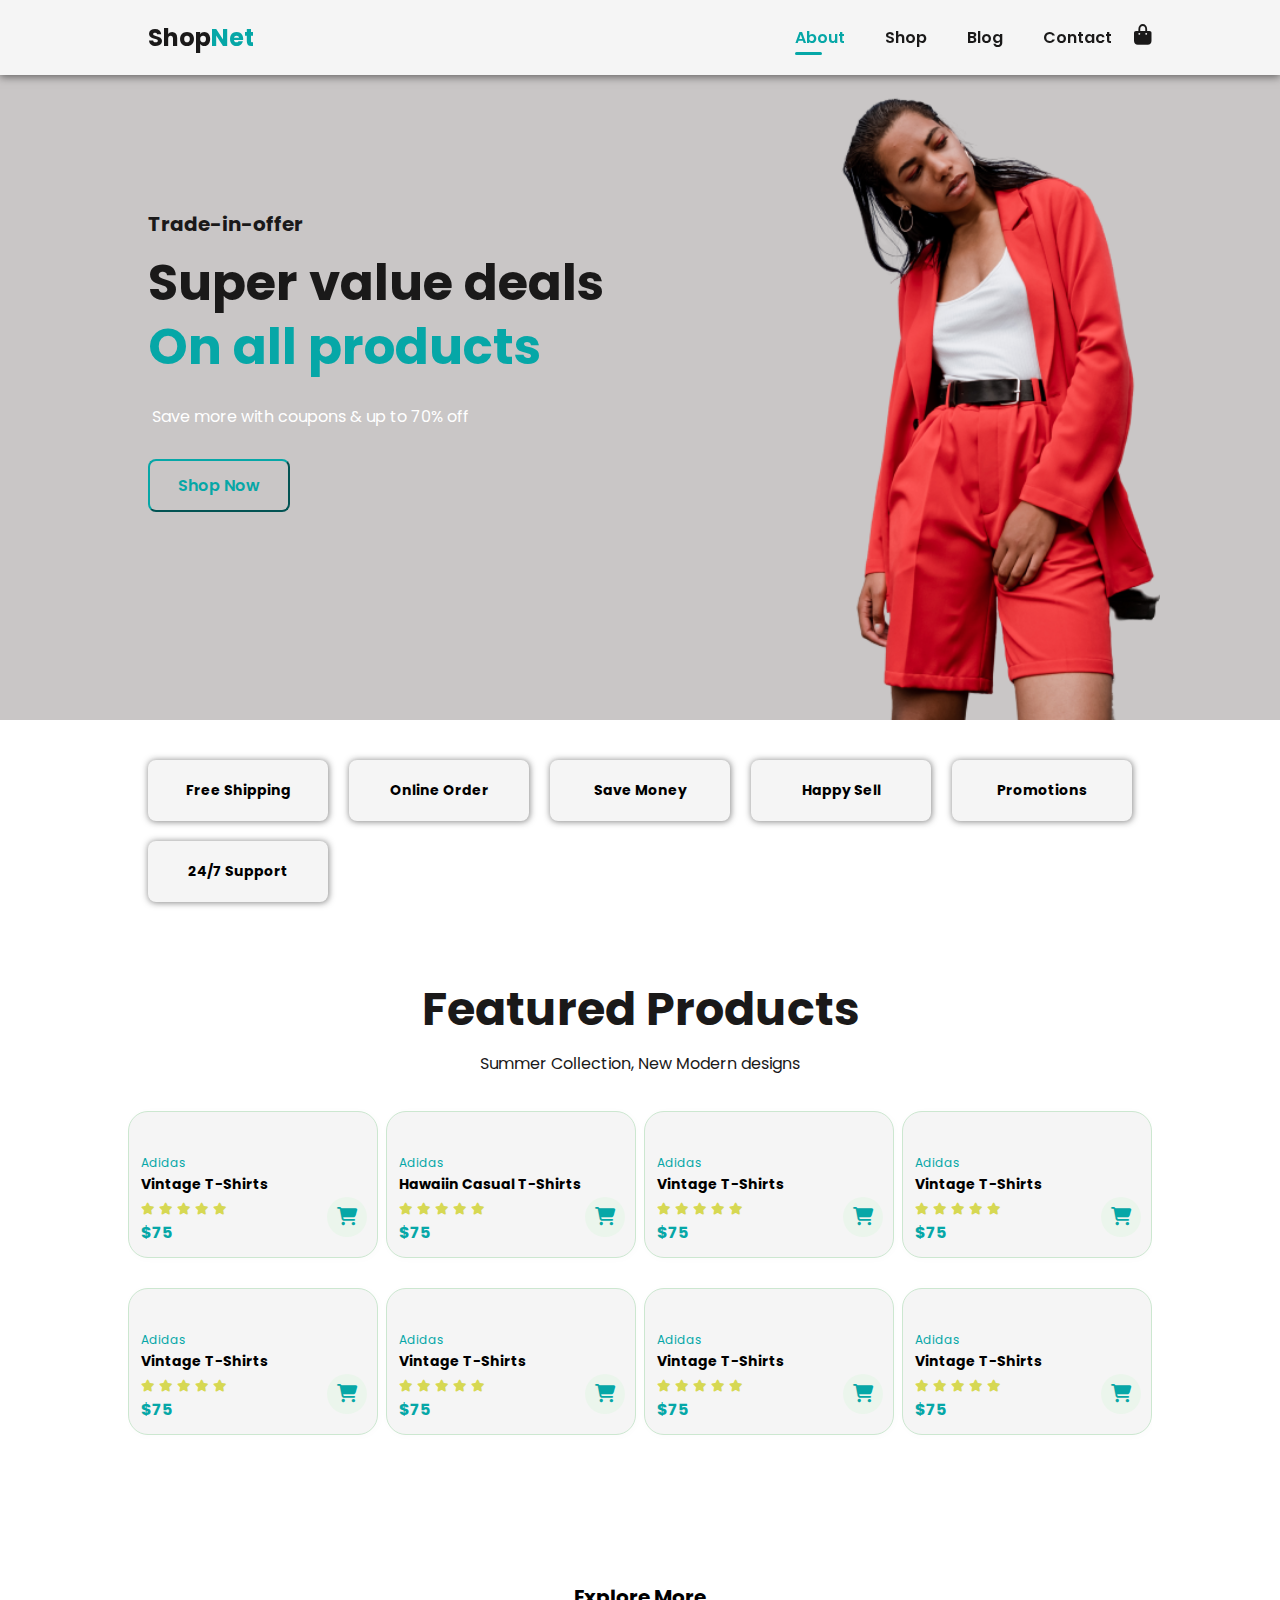
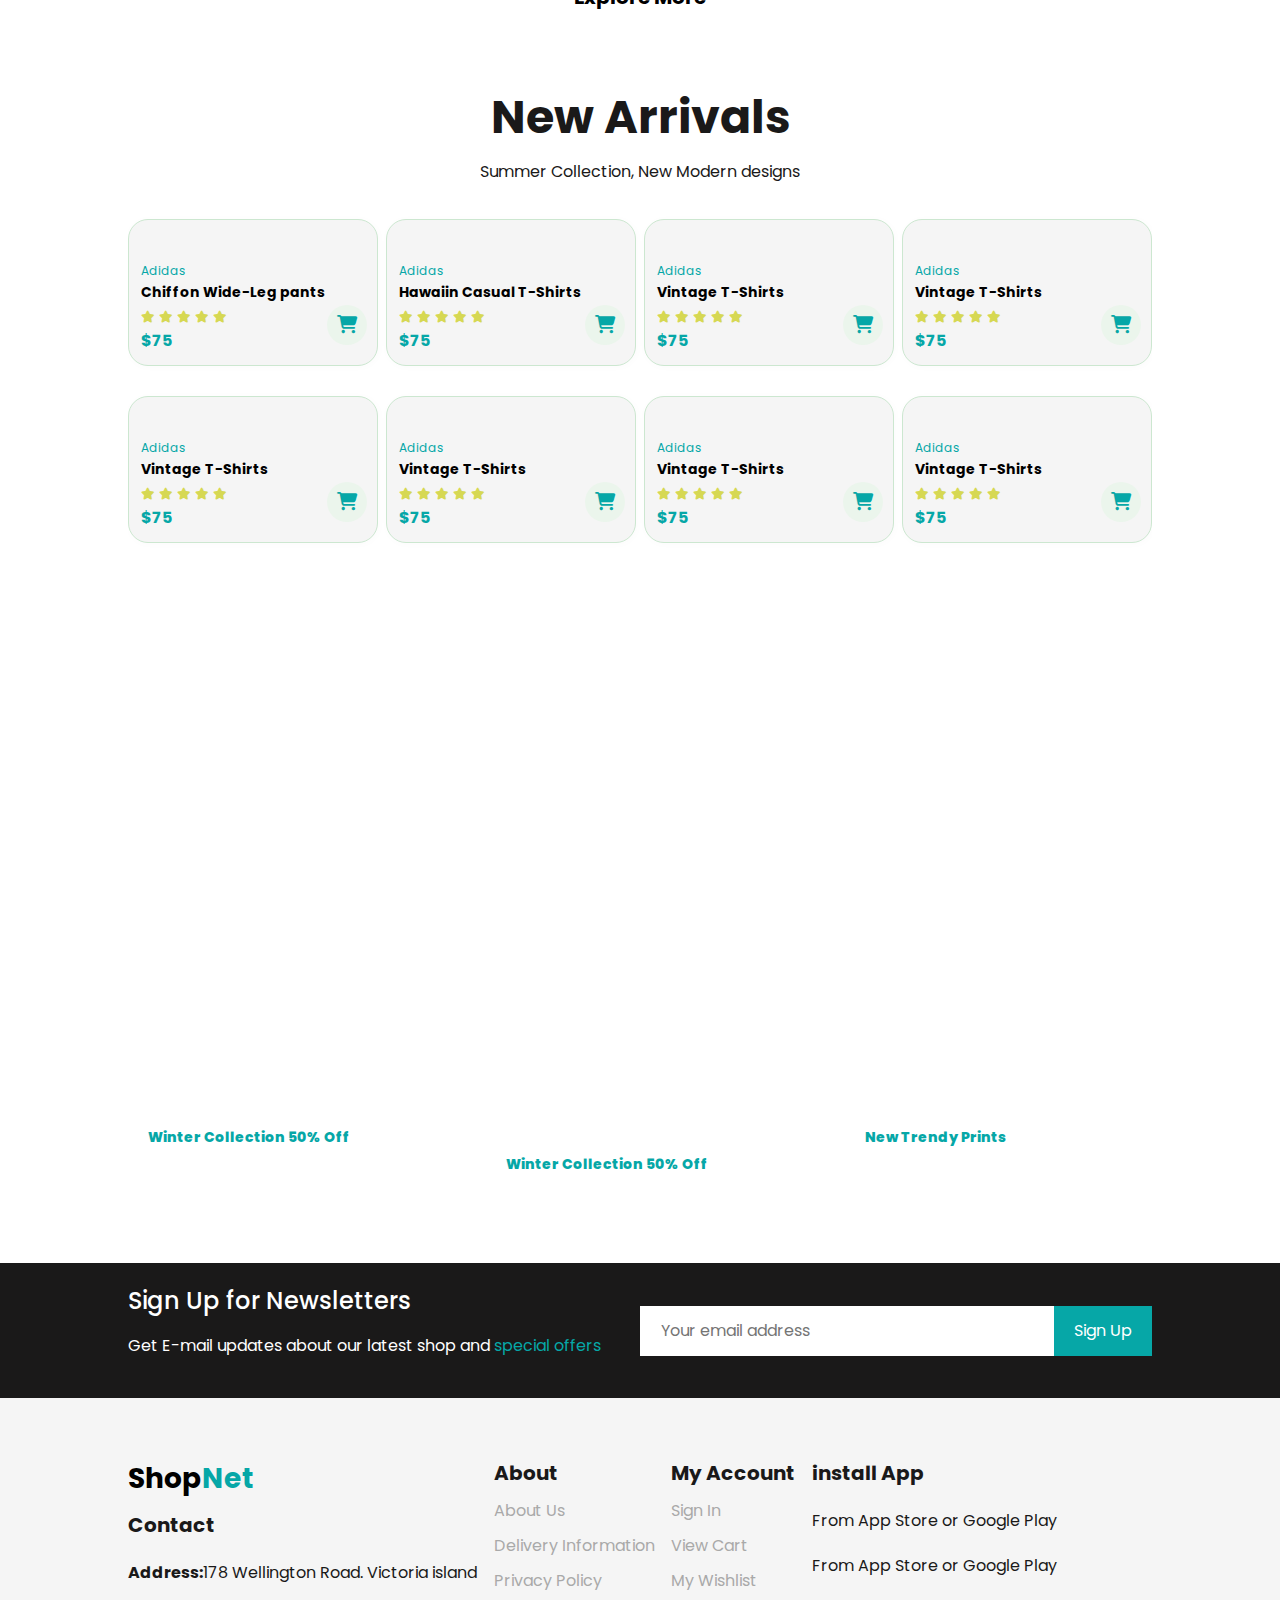
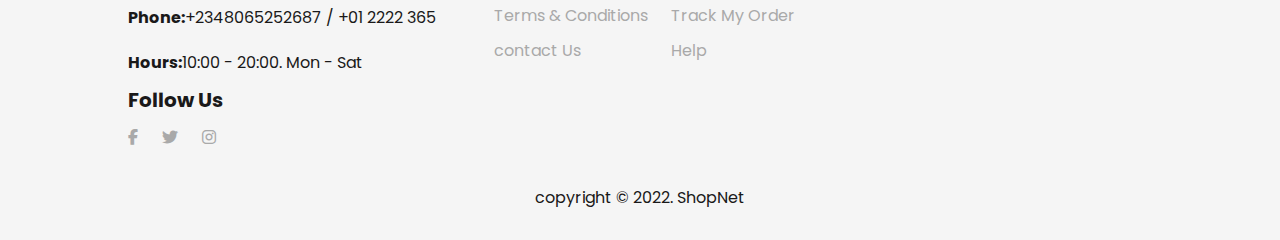
==== commit 9796c695: "update" ====
--- a/index.html
+++ b/index.html
@@ -398,8 +398,41 @@
                 <p><strong>Address:</strong>178 Wellington Road. Victoria island</p>
                 <p><strong>Phone:</strong>+2348065252687 / +01 2222 365</p>
                 <p><strong>Hours:</strong>10:00 - 20:00. Mon - Sat</p>
-            </div>
-        </div>
+                <h4>Follow Us</h4>
+                <div class="icons">
+                    <a href="index.html"><i class="fa-brands fa-facebook-f"></i></a>
+                    <a href="index.html"><i class="fa-brands fa-twitter"></i></a>
+                    <a href="index.html"><i class="fa-brands fa-instagram"></i></a>
+                </div>
+            </div>
+            <div class="col">
+                <h4>About</h4>
+                <a href="about.html">About Us</a>
+                <a href="about.html">Delivery Information</a>
+                <a href="about.html">Privacy Policy</a>
+                <a href="about.html">Terms & Conditions</a>
+                <a href="contact.html">contact Us</a>
+            </div>
+            <div class="col">
+                <h4>My Account</h4>
+                <a href="reg.html">Sign In</a>
+                <a href="cart.html">View Cart</a>
+                <a href="about.html">My Wishlist</a>
+                <a href="about.html">Track My Order</a>
+                <a href="help.html">Help</a>
+            </div>
+            <div class="col">
+                <h4>install App</h4>
+                <p>From App Store or Google Play</p>
+                <div class="app-icon">
+                    <img src="https://www.makewebeasy.com/th/blog/wp-content/uploads/2016/11/Android-app-on-google-play.svg_-620x203.png" alt="">
+                    <img src="https://images.squarespace-cdn.com/content/v1/58d2d3291b10e3219f0bac01/1561070077155-XY79ZW3N6V7YRHEBNZYN/Apple+App+Store.png" alt="">
+                </div>
+                <p>From App Store or Google Play</p>
+                <img class="payment" src="https://cutoutuniverse.com/wp-content/uploads/2020/09/payment-method.png" alt="">
+            </div>
+        </div>
+        <p>copyright &copy; 2022. ShopNet</p>
     </section>
     
 <script src="app.js"></script>
--- a/style.css
+++ b/style.css
@@ -404,7 +404,6 @@
     width: 100%;
     min-height: 100px;
     background-color:rgb(26, 25, 25) ;
-    margin-bottom: 20px;
     padding: 20px 0;
 }
 .news-container{
@@ -463,15 +462,68 @@
 #footer{
     width: 100%;
     background-color: whitesmoke;
-    padding: 20px 0;
+    padding: 10px 0;
+    display: flex;
+    flex-direction: column;
+    align-items: center;
+    justify-content: center;
+}
+.col a{
+    color: darkgray;
 }
 .footer-container{
     display: flex;
     justify-content: space-between;
-    align-items: center;
+    align-items: flex-start;
     flex-wrap: wrap;
     margin: auto;
     width: 80%;
+    padding-top: 50px;
+}
+.footer-container h5{
+    padding-bottom: 10px;
+}
+.footer-container h4{
+    font-weight: bold;
+    padding-bottom: 10px;
+}
+.col{
+    text-align: left;
+    display: flex;
+    flex-direction: column;
+    align-items: flex-start;
+    justify-content: center;
+    margin-bottom: 20px;
+}
+.col p{
+    margin: 10px 0;
+}
+.col h5 a{
+    font-size: 28px;
+    color: black;
+}
+.col a{
+    font-size: 16px;
+    margin-bottom: 10px;
+}
+.col a:hover{
+    color:rgb(6, 167, 167);
+}
+.app-icon{
+    display: flex;
+    justify-content: center;
+    align-items: center;
+    
+}
+.app-icon img{
+    width: 150px;
+    margin-right: 20px;
+}
+.col .payment{
+    width: 200px;
+}
+.icons a{
+    margin-right: 20px;
 }
 /* --------------------Mobile Screen--------------------- */
 @media (max-width:780px){
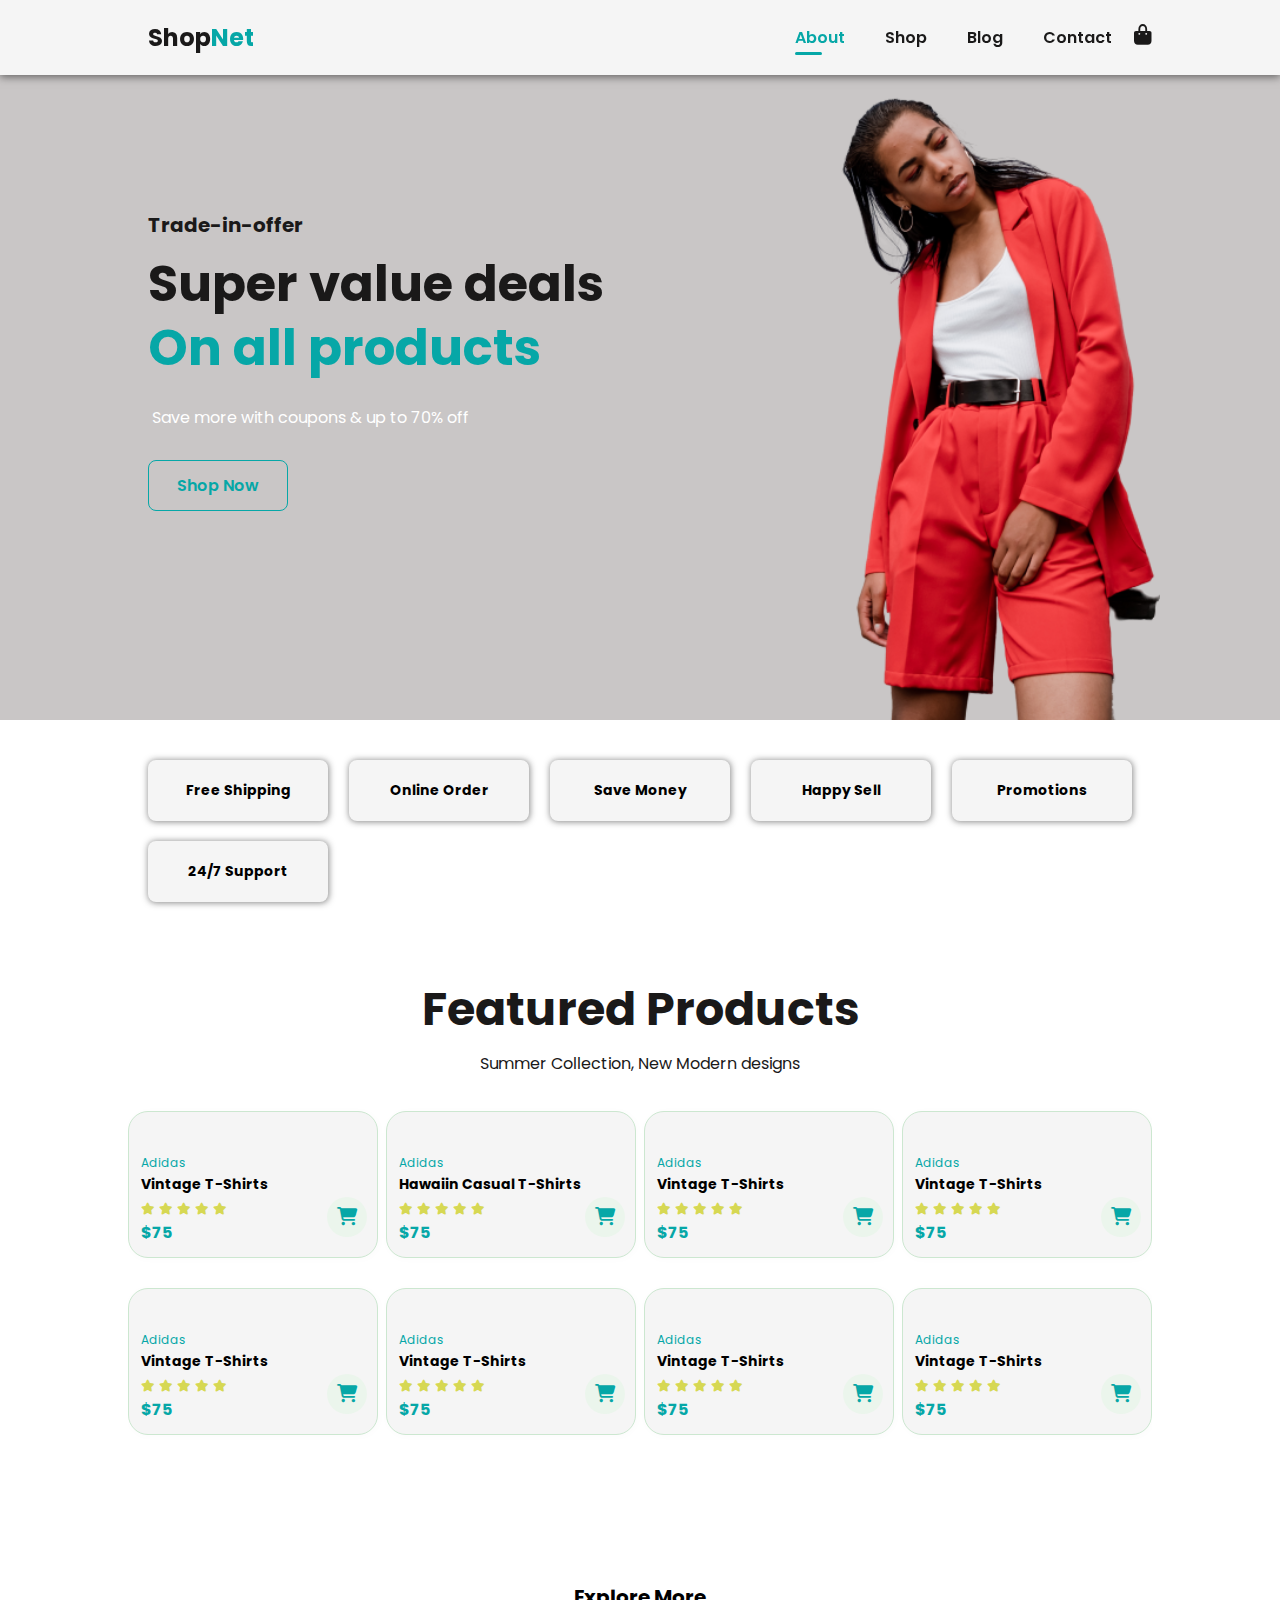
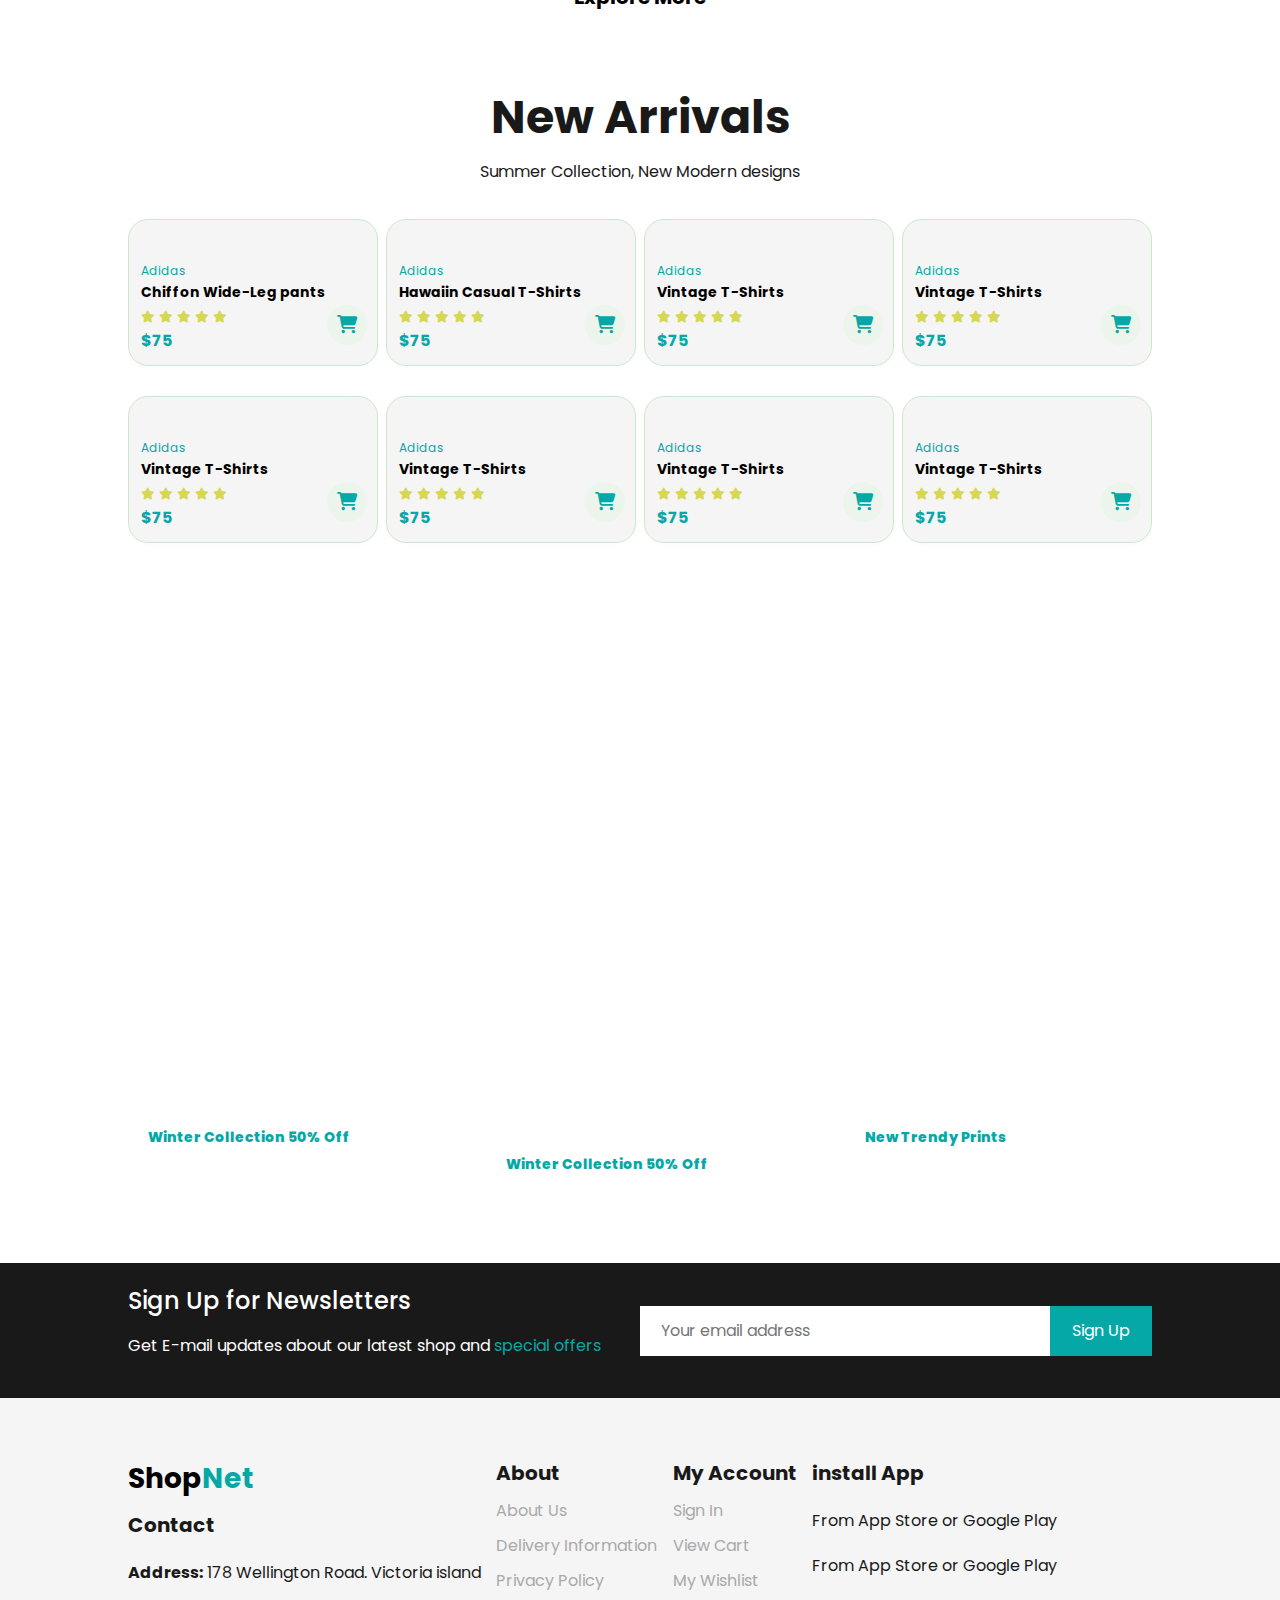
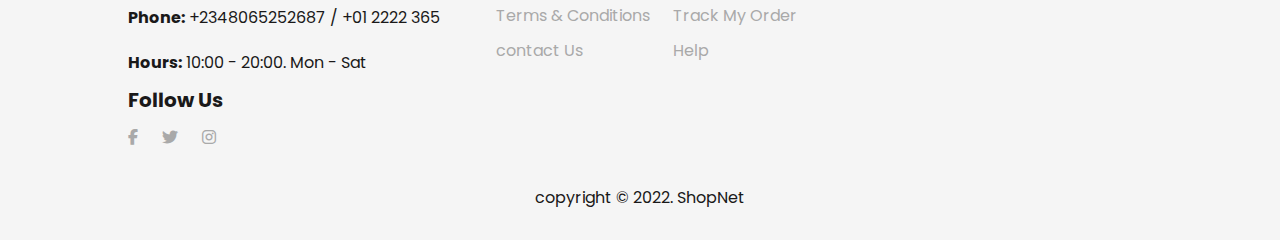
==== commit e0d054a6: "update" ====
--- a/index.html
+++ b/index.html
@@ -12,7 +12,7 @@
     <!-- Header Section -->
     <section id="header">
         <i class="fa-solid fa-bars toggle open"></i>
-        <a id="cart" href="index.html"><i class="fa-solid fa-bag-shopping"></i></a>
+        <a id="cart" href="index.html"><i class="fa-solid fa-bag-shopping"><span class="cart-count">0</span></i></a>
         <div class="container">
         <h5><a href="index.html" class="logo">Shop<span>Net</span></a></h5>
         <div>
@@ -84,7 +84,7 @@
                     </div>
                     <h4>$75</h4>
                 </div>
-                <a href="cart.html"><i class="fa-solid fa-cart-shopping cart"></i></a>
+                <i class="fa-solid fa-cart-shopping cart"></i>
             </div>
             <div class="product-card">
                 <img class="product-img" src="https://i.pinimg.com/736x/bb/74/92/bb74925bae62e59a5299e4f38b6f9951.jpg" alt="">
@@ -100,7 +100,7 @@
                     </div>
                     <h4>$75</h4>
                 </div>
-                <a href="cart.html"><i class="fa-solid fa-cart-shopping cart"></i></a>
+                <i class="fa-solid fa-cart-shopping cart"></i>
             </div>
             <div class="product-card">
                 <img class="product-img" src="https://i5.walmartimages.com/asr/62715457-31dc-4564-bda3-622c2befd459.16c8bfa7d9de33da12c30a459f2036b7.jpeg" alt="">
@@ -116,7 +116,7 @@
                     </div>
                     <h4>$75</h4>
                 </div>
-                <a href="cart.html"><i class="fa-solid fa-cart-shopping cart"></i></a>
+                <i class="fa-solid fa-cart-shopping cart"></i>
             </div>
             <div class="product-card">
                 <img class="product-img" src="https://ae01.alicdn.com/kf/H7f5f878cb4304fd58eb3025eebc5bfb9W.jpg" alt="">
@@ -132,7 +132,7 @@
                     </div>
                     <h4>$75</h4>
                 </div>
-                <a href="cart.html"><i class="fa-solid fa-cart-shopping cart"></i></a>
+                <i class="fa-solid fa-cart-shopping cart"></i>
             </div>
             <div class="product-card">
                 <img class="product-img" src="https://ae01.alicdn.com/kf/Hf4f2178a6d95430ea19d83ac3569cb9c8/Fashion-Fun-Graffiti-Printed-Shirt-Men-s-Korean-Cartoon-Print-Fun-Graffiti-Short-sleeved-Shirt-2021.jpg_Q90.jpg_.webp" alt="">
@@ -148,7 +148,7 @@
                     </div>
                     <h4>$75</h4>
                 </div>
-                <a href="cart.html"><i class="fa-solid fa-cart-shopping cart"></i></a>
+                <i class="fa-solid fa-cart-shopping cart"></i>
             </div>
             <div class="product-card">
                 <img class="product-img" src="https://ae01.alicdn.com/kf/Hbe12e3e93af245768fb0bd1095bbf0c9B.jpg" alt="">
@@ -164,7 +164,7 @@
                     </div>
                     <h4>$75</h4>
                 </div>
-                <a href="cart.html"><i class="fa-solid fa-cart-shopping cart"></i></a>
+                <i class="fa-solid fa-cart-shopping cart"></i>
             </div>
             <div class="product-card">
                 <img class="product-img" src="https://static-01.daraz.com.bd/p/f494640f456b2c083852d43ca6856278.jpg" alt="">
@@ -180,7 +180,7 @@
                     </div>
                     <h4>$75</h4>
                 </div>
-                <a href="cart.html"><i class="fa-solid fa-cart-shopping cart"></i></a>
+                <i class="fa-solid fa-cart-shopping cart"></i>
             </div>
             <div class="product-card">
                 <img class="product-img" src="https://static-01.daraz.pk/p/c4f4bea389a244ec9c5d711235f85851.jpg" alt="">
@@ -196,7 +196,7 @@
                     </div>
                     <h4>$75</h4>
                 </div>
-                <a href="cart.html"><i class="fa-solid fa-cart-shopping cart"></i></a>
+                <i class="fa-solid fa-cart-shopping cart"></i>
             </div>
             
         </div>
@@ -225,7 +225,7 @@
                     </div>
                     <h4>$75</h4>
                 </div>
-                <a href="cart.html"><i class="fa-solid fa-cart-shopping cart"></i></a>
+                <i class="fa-solid fa-cart-shopping cart"></i>
             </div>
             <div class="product-card">
                 <img class="product-img" src="https://cf.shopee.ph/file/c03d0b90a0a4a17d09ab2f356c09b5a6" alt="">
@@ -241,7 +241,7 @@
                     </div>
                     <h4>$75</h4>
                 </div>
-                <a href="cart.html"><i class="fa-solid fa-cart-shopping cart"></i></a>
+                <i class="fa-solid fa-cart-shopping cart"></i>
             </div>
             <div class="product-card">
                 <img class="product-img" src="https://ae01.alicdn.com/kf/HTB1ChpbKQzoK1RjSZFlq6yi4VXa2/Mazefeng-2019-Spring-Women-Vintage-Shirts-Female-Mature-Style-Women-Print-Shirts-Laides-Chiffon-Shirts-Casual.jpg" alt="">
@@ -257,7 +257,7 @@
                     </div>
                     <h4>$75</h4>
                 </div>
-                <a href="cart.html"><i class="fa-solid fa-cart-shopping cart"></i></a>
+                <i class="fa-solid fa-cart-shopping cart"></i>
             </div>
             <div class="product-card">
                 <img class="product-img" src="https://ae01.alicdn.com/kf/S56cb748595f042749b73ac5388107335R/Women-s-Winter-Racer-Jacket-Coat-Printed-Zipper-Long-Sleeve-Y2K-Racing-Jackets-Vintage-Sport-Style.jpg_640x640.jpg" alt="">
@@ -273,7 +273,7 @@
                     </div>
                     <h4>$75</h4>
                 </div>
-                <a href="cart.html"><i class="fa-solid fa-cart-shopping cart"></i></a>
+                <i class="fa-solid fa-cart-shopping cart"></i>
             </div>
             <div class="product-card">
                 <img class="product-img" src="https://i.pinimg.com/564x/1c/44/50/1c445036d58782c2d272c3970692ac65.jpg" alt="">
@@ -289,7 +289,7 @@
                     </div>
                     <h4>$75</h4>
                 </div>
-                <a href="cart.html"><i class="fa-solid fa-cart-shopping cart"></i></a>
+                <i class="fa-solid fa-cart-shopping cart"></i>
             </div>
             <div class="product-card">
                 <img class="product-img" src="https://encrypted-tbn0.gstatic.com/images?q=tbn:ANd9GcTsPsD6qMWkX-1YtwtvR0GHfOOB-NlN2fXSFA&usqp=CAU" alt="">
@@ -305,7 +305,7 @@
                     </div>
                     <h4>$75</h4>
                 </div>
-                <a href="cart.html"><i class="fa-solid fa-cart-shopping cart"></i></a>
+                <i class="fa-solid fa-cart-shopping cart"></i>
             </div>
             <div class="product-card">
                 <img class="product-img" src="https://ae01.alicdn.com/kf/H0e32d6fbf88447acadcc0f05aa38be1b6.jpg" alt="">
@@ -321,7 +321,7 @@
                     </div>
                     <h4>$75</h4>
                 </div>
-                <a href="cart.html"><i class="fa-solid fa-cart-shopping cart"></i></a>
+                <i class="fa-solid fa-cart-shopping cart"></i>
             </div>
             <div class="product-card">
                 <img class="product-img" src="https://image.made-in-china.com/202f0j00boZfcwWnyCqP/2020-Women-Casual-Loose-Wide-Leg-Pant-Womens-Elegant-Fashion-Preppy-Style-Trousers-Female-Pure-Color-Females-New-Palazzo-Pants.jpg" alt="">
@@ -337,7 +337,7 @@
                     </div>
                     <h4>$75</h4>
                 </div>
-                <a href="cart.html"><i class="fa-solid fa-cart-shopping cart"></i></a>
+                <i class="fa-solid fa-cart-shopping cart"></i>
             </div>
             
         </div>
@@ -395,9 +395,9 @@
             <div class="col">
                 <h5><a href="index.html" class="logo">Shop<span>Net</span></a></h5>
                 <h4>Contact</h4>
-                <p><strong>Address:</strong>178 Wellington Road. Victoria island</p>
-                <p><strong>Phone:</strong>+2348065252687 / +01 2222 365</p>
-                <p><strong>Hours:</strong>10:00 - 20:00. Mon - Sat</p>
+                <p><strong>Address:</strong> 178 Wellington Road. Victoria island</p>
+                <p><strong>Phone:</strong> +2348065252687 / +01 2222 365</p>
+                <p><strong>Hours:</strong> 10:00 - 20:00. Mon - Sat</p>
                 <h4>Follow Us</h4>
                 <div class="icons">
                     <a href="index.html"><i class="fa-brands fa-facebook-f"></i></a>
--- a/style.css
+++ b/style.css
@@ -125,9 +125,24 @@
     display: block;
     position: absolute;
     top: 20px;
-    right: 10%;    }
+    right: 10%;  
 
-
+}
+.cart-count{
+    min-width: 20px;
+    height: 20px;
+    border-radius: 50%;
+    background-color: red;
+    font-size: 10px;
+    line-height: 20px;
+    text-align: center;
+    position: absolute;
+    top: -6px;
+    left:15px;
+}
+.cart-count{
+    display: none;
+}
 #header #cart:hover{
     color: rgb(6, 167, 167);
 }
@@ -197,7 +212,7 @@
 #hero button{
     padding: 12px 28px;
     border-radius: 8px;
-    border-color: rgb(6, 167, 167);
+    border: 1px solid rgb(6, 167, 167);
     background-color: transparent;
     outline: none;
     color: rgb(6, 167, 167);
@@ -207,8 +222,8 @@
 }
 #hero button:hover{
     background-color: rgb(6, 167, 167);
-    color: white;
-    border: 0;
+    border: 1px solid rgb(6, 167, 167);
+    color: white;
 }
 /*----------------------Feature-----------------------------*/
 #feature{
@@ -292,6 +307,10 @@
     border-radius: 50%;
     background-color: #ebf5ec;
 }
+.product-card .cart.active{
+    background-color:rgb(6, 167, 167);
+    color: whitesmoke;
+}
 /* ----------------Banner----------------- */
 #banner{
     width:100%;
@@ -440,7 +459,7 @@
     justify-content: center;
 }
 .newsletter-form input{
-    width: 85%;
+    width: 80%;
     height: 50px;
     padding: 0px 20px;
     font-size: 16px;
@@ -707,6 +726,13 @@
     }
     .newsletter-form button{
         width: 20%;
-    }
-    
+        font-size: 14px;
+    }
+    .newsletter-form input{
+        font-size: 14px;
+    }
+    .footer-container{
+        width: 100%;
+        padding: 0 20px;
+    }
 }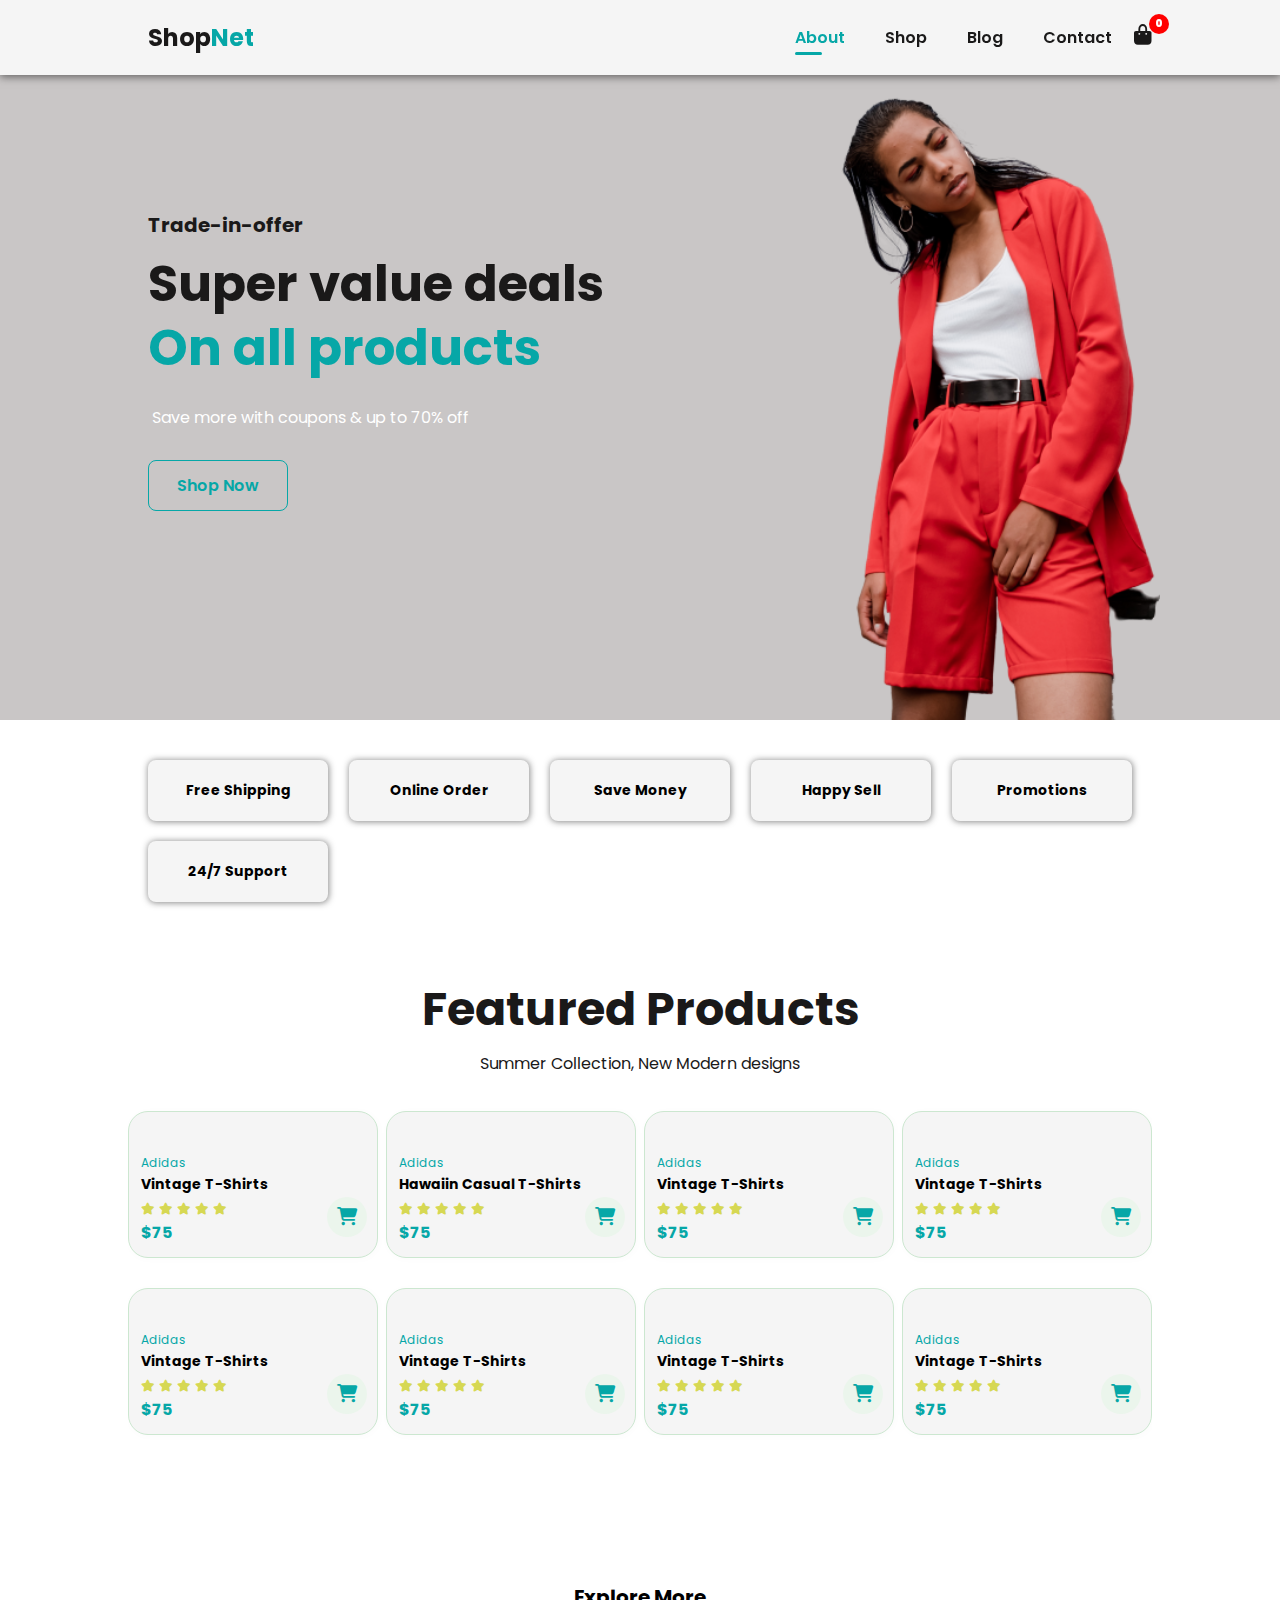
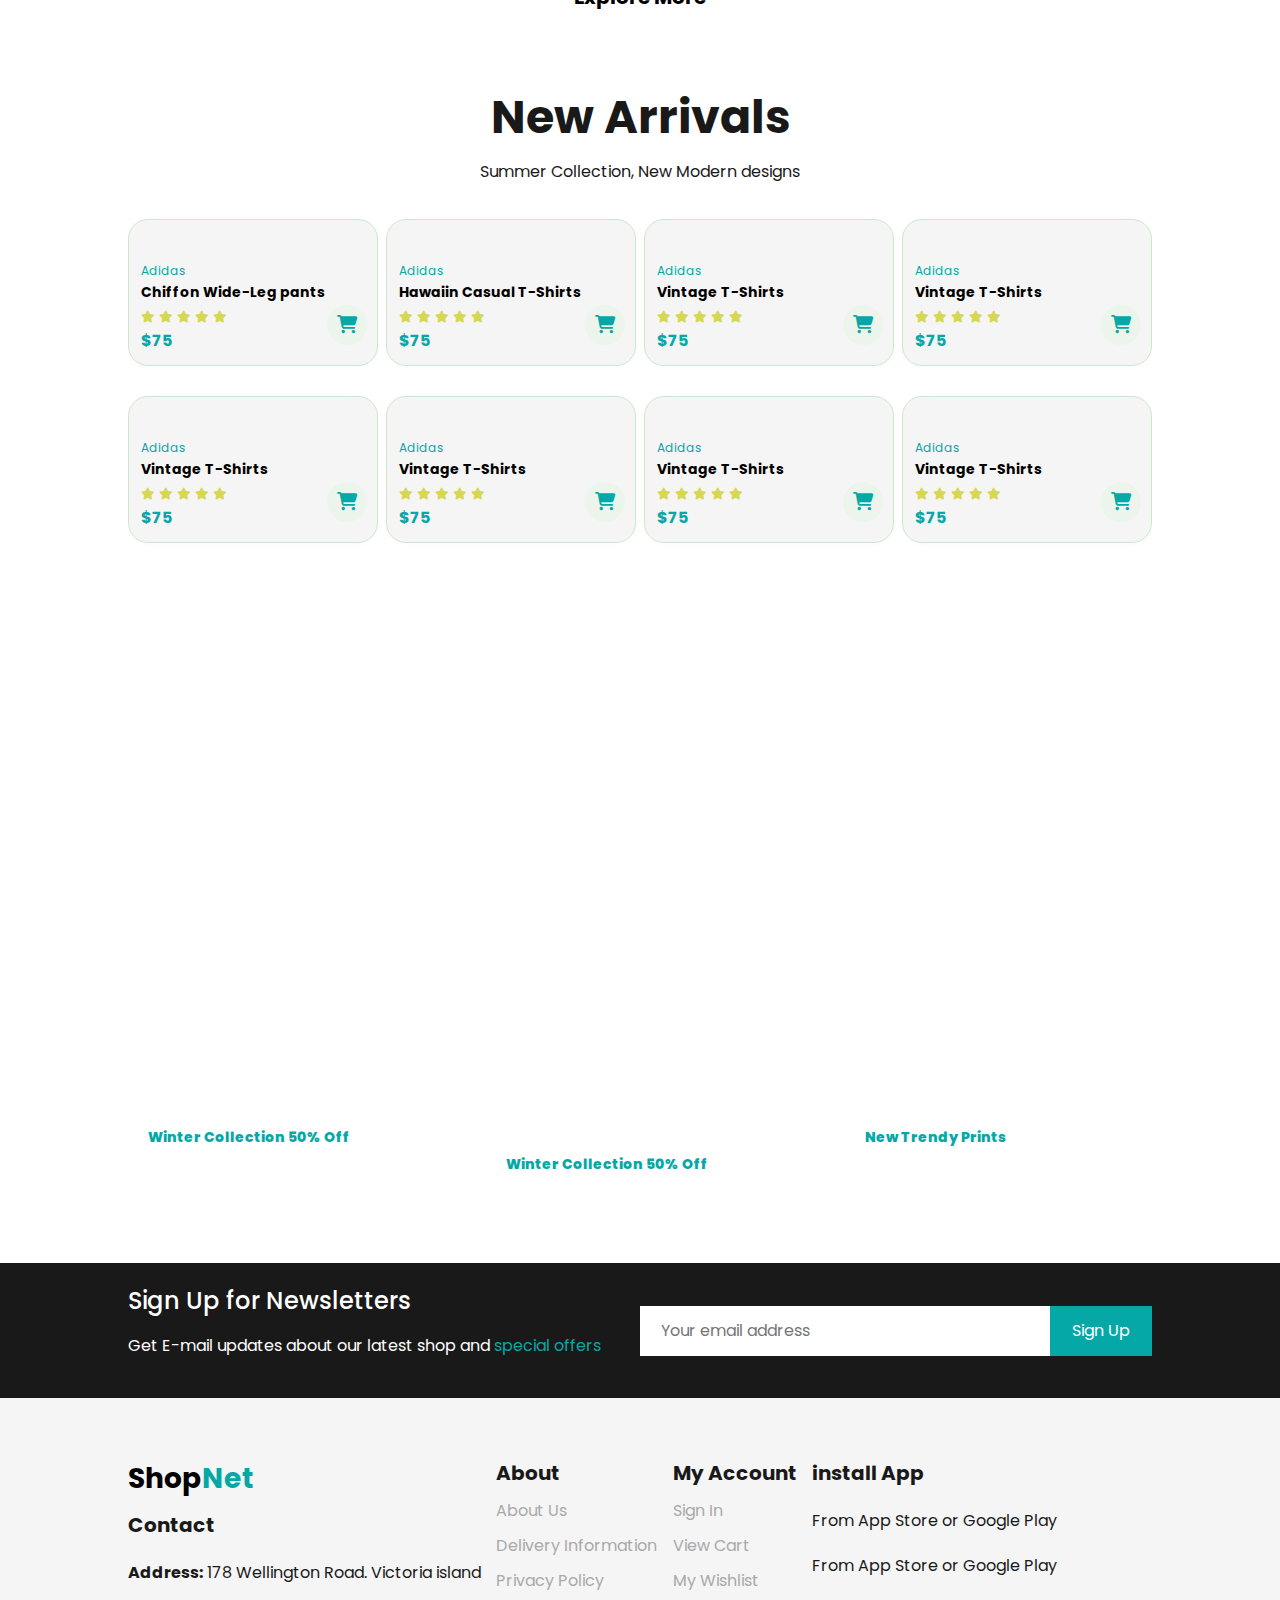
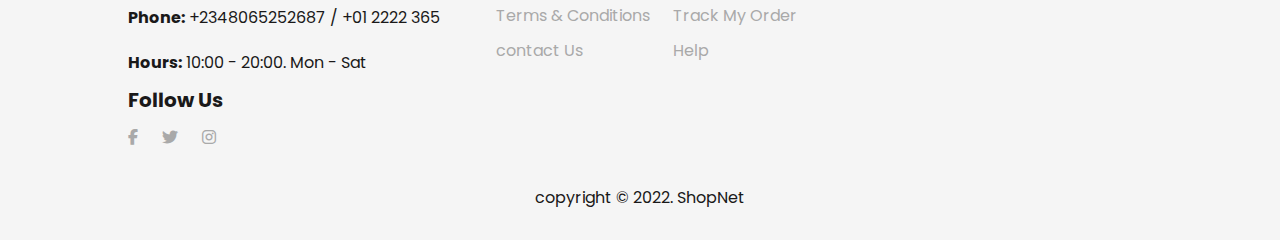
==== commit 5dd3ea18: "update" ====
--- a/index.html
+++ b/index.html
@@ -12,7 +12,7 @@
     <!-- Header Section -->
     <section id="header">
         <i class="fa-solid fa-bars toggle open"></i>
-        <a id="cart" href="index.html"><i class="fa-solid fa-bag-shopping"><span class="cart-count">0</span></i></a>
+        <a id="cart" href="cart.html"><i class="fa-solid fa-bag-shopping"><span class="cart-count">0</span></i></a>
         <div class="container">
         <h5><a href="index.html" class="logo">Shop<span>Net</span></a></h5>
         <div>
--- a/style.css
+++ b/style.css
@@ -141,7 +141,7 @@
     left:15px;
 }
 .cart-count{
-    display: none;
+    display: block;
 }
 #header #cart:hover{
     color: rgb(6, 167, 167);
@@ -164,6 +164,7 @@
     font-weight: 600;
     transition: all 0.5s ease-in-out;
 }
+#header a.active,
 .navbar li a.active,
 .navbar li a:hover{
     color:rgb(6, 167, 167);
@@ -453,7 +454,7 @@
 }
 .newsletter-form{
     width: 50%;
-    min-width: 350px;
+    min-width: 300px;
     display: flex;
     align-items: center;
     justify-content: center;
@@ -544,6 +545,55 @@
 .icons a{
     margin-right: 20px;
 }
+/* ---------------------My Cart Section------------------- */
+#my-cart{
+    width: 100%;
+    padding:80px 20px;
+}
+#my-cart h2{
+    font-size: 28px;
+    font-weight: 600;
+    text-align: center;
+    margin-bottom: 20px;
+}
+.cart-container{
+    width: 80%;
+    margin: auto;
+    display: flex;
+    flex-wrap: wrap;
+    justify-content: space-between;
+    align-items: center;
+}
+.cart-card{
+    width: 23%;
+    min-width: 300px;
+    padding: 20px;
+    border-radius: 8px;
+    border: 1px solid darkgray;
+}
+.cart-card img{
+    width: 100%;
+    border-radius: 12px;
+}
+.collection{
+    padding: 0;
+    margin: 0;
+    list-style: none;
+    border:1px solid darkgray;
+}
+.item{
+    width: 100%;
+    display: flex;
+    justify-content: space-between;
+    align-items: center;
+    padding: 4px 8px;
+    border-bottom: 1px solid darkgray;
+}
+.item span{
+    color: darkgray;
+    font-size: 16px;
+}
+
 /* --------------------Mobile Screen--------------------- */
 @media (max-width:780px){
     .container{
@@ -561,7 +611,7 @@
         display: block;
         position: absolute;
         top: 20px;
-        right: 15%;    
+        right: 16%;    
     }
     
     .logo{
@@ -705,34 +755,34 @@
     .news-container{
         display: flex;
         justify-content: flex-start;
-        align-items: flex-start;
-        flex-wrap: wrap;
-        margin: auto;
         width: 100%;
         padding: 0 20px;
     }
     #newsletter{
+        width: 100%;
         height: auto;
         padding-bottom: 20px;
     }
+    
     .newsletter-text h3{
         font-size: 20px;
     }
     .newsletter-text p{
         font-size: 14px;
     }
-    .newsletter-form{
-        width: 100%;
-    }
+    
     .newsletter-form button{
         width: 20%;
-        font-size: 14px;
+        height: 40px;
+        font-size: 12px;
     }
     .newsletter-form input{
-        font-size: 14px;
+        width:70%;
+        height: 40px;
+        font-size: 12px;
     }
     .footer-container{
         width: 100%;
-        padding: 0 20px;
+        padding: 20px;
     }
 }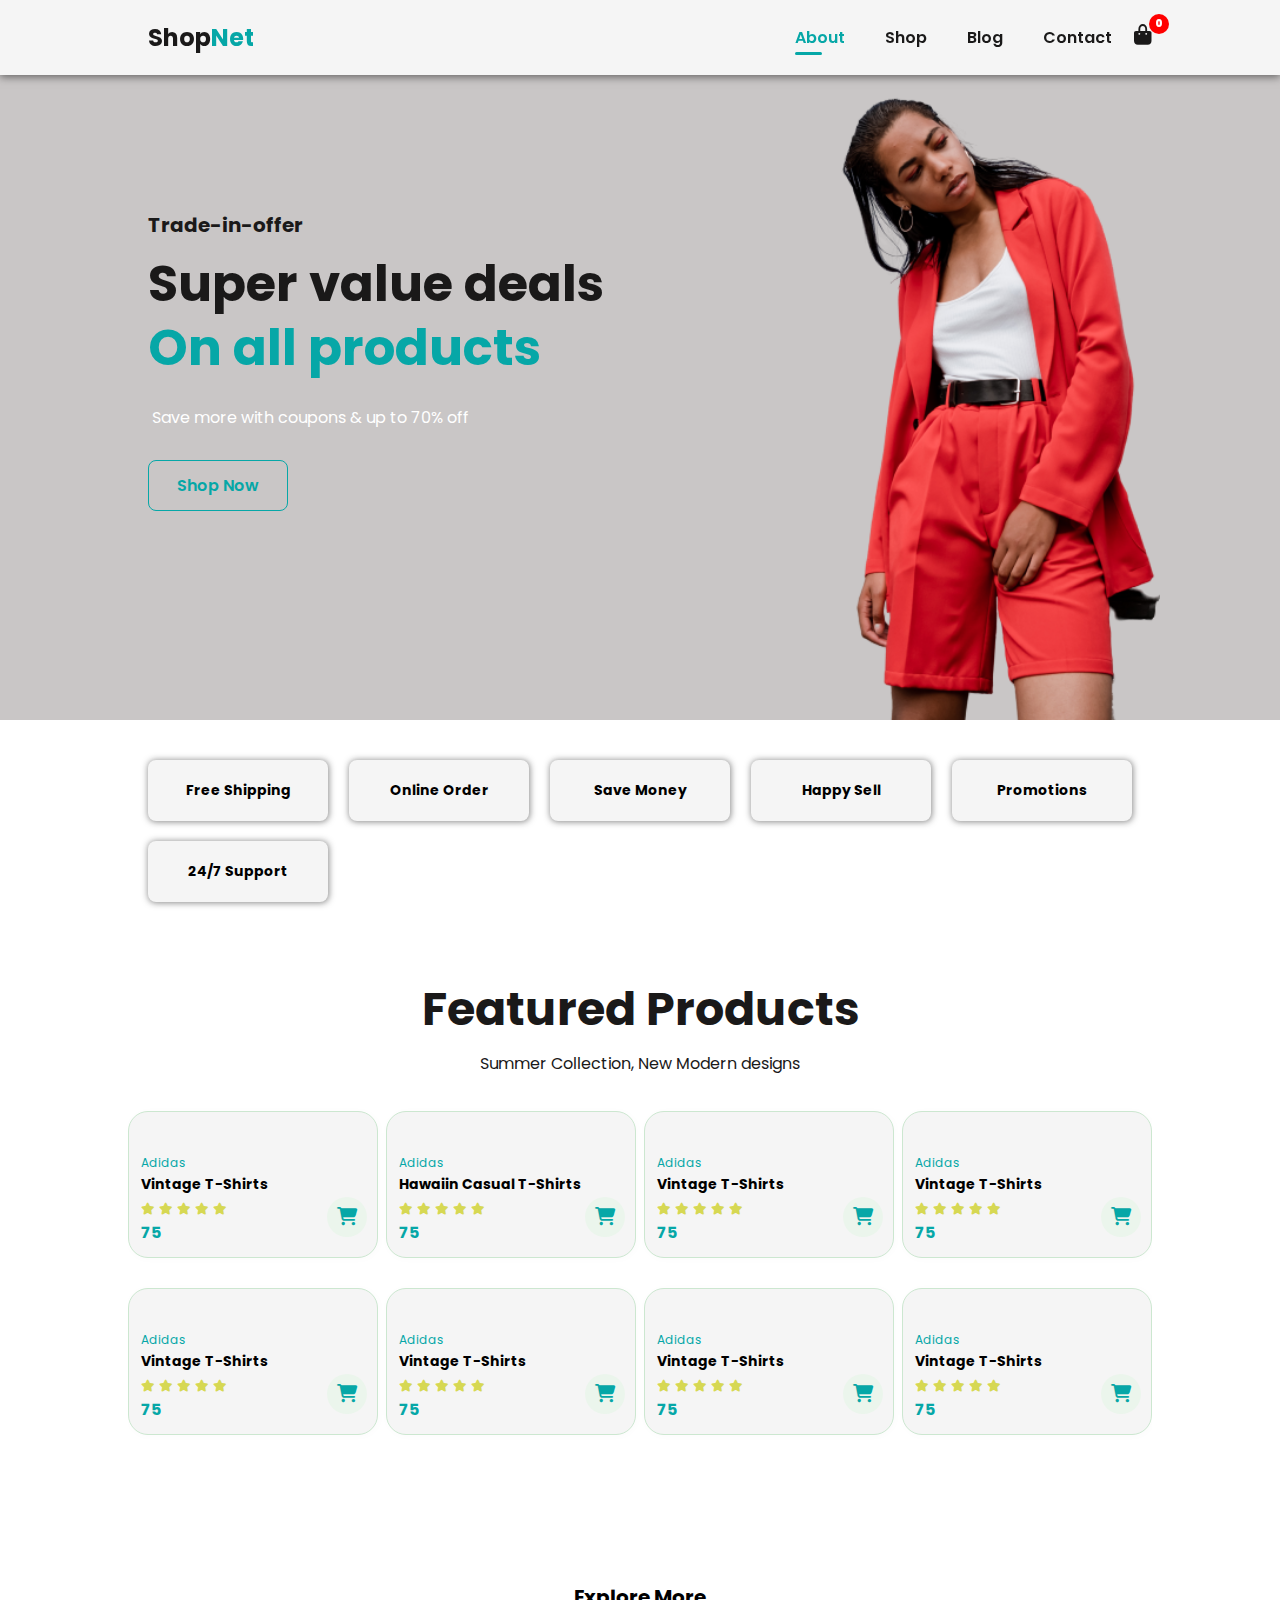
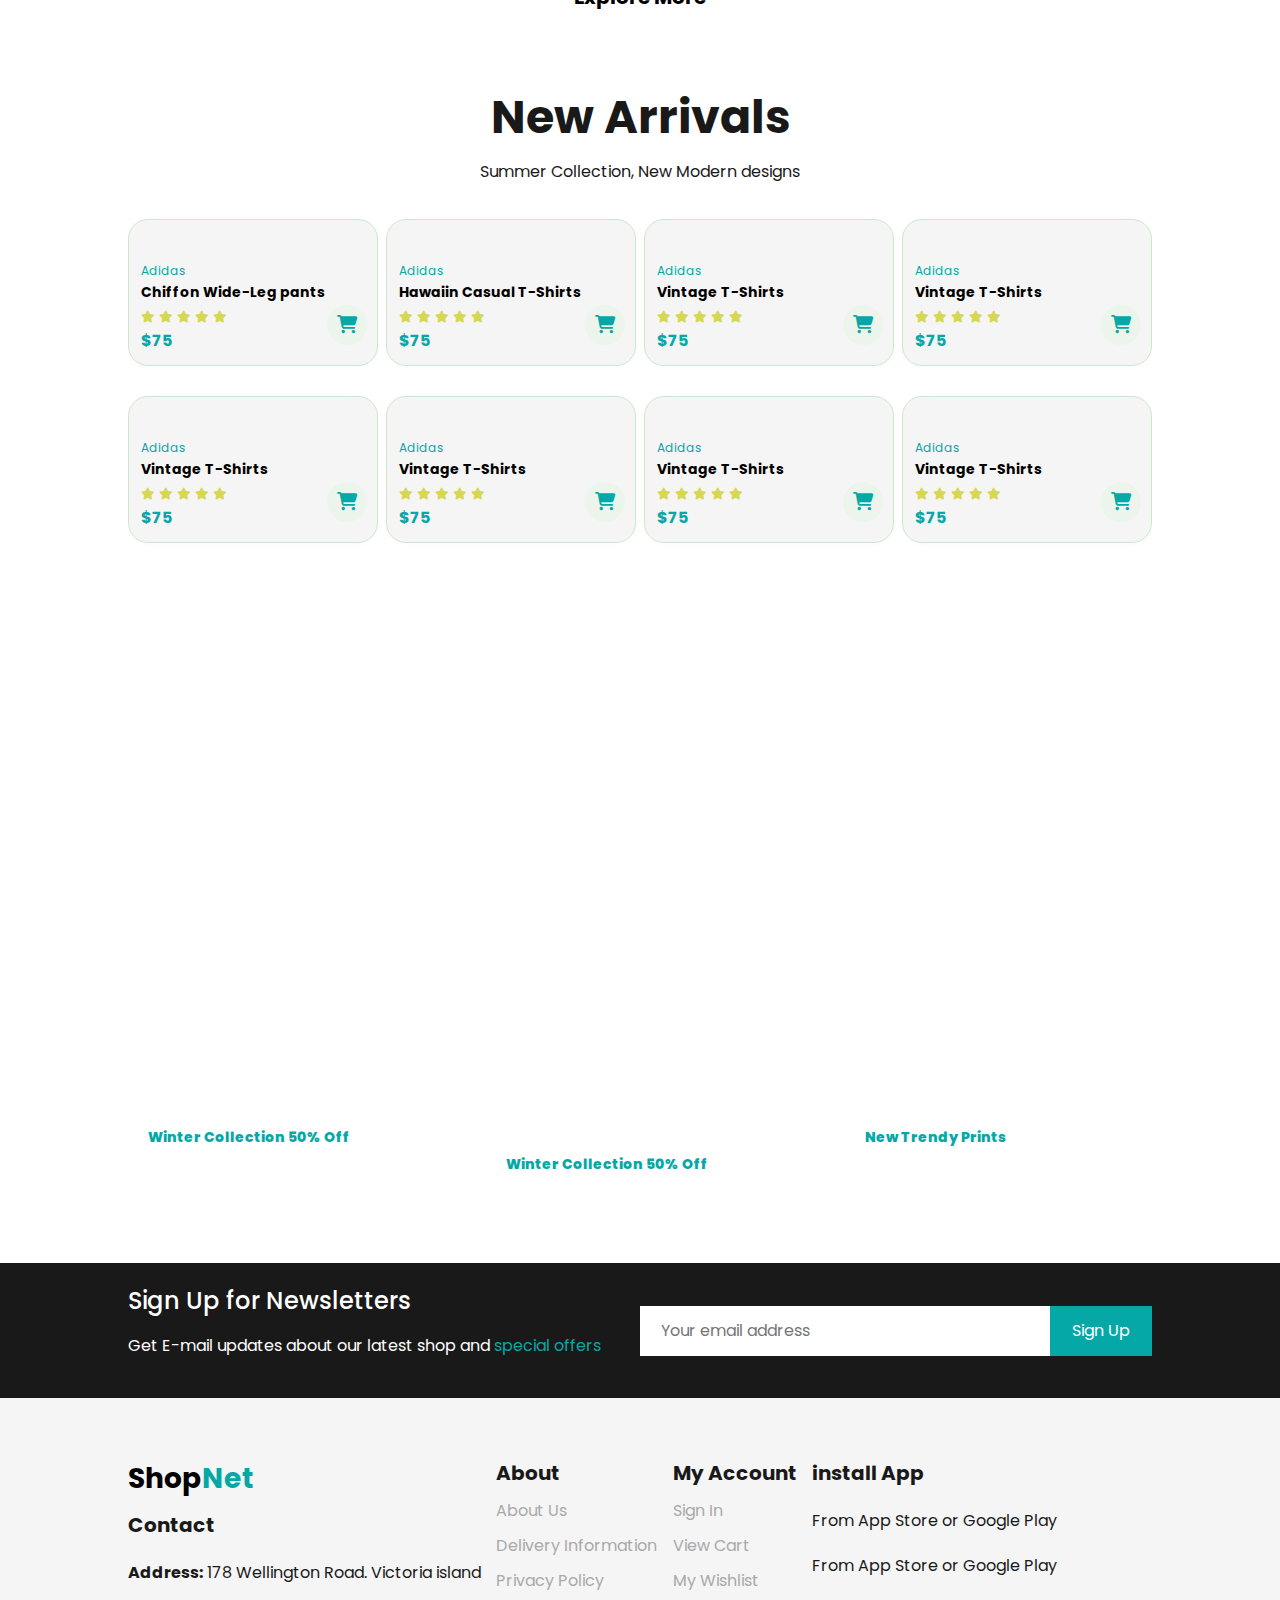
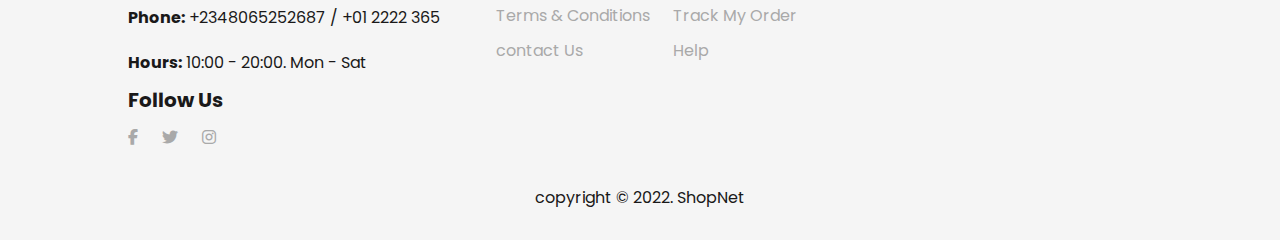
==== commit a64f8699: "update" ====
--- a/index.html
+++ b/index.html
@@ -82,7 +82,7 @@
                         <i class="fa-solid fa-star"></i>
                         <i class="fa-solid fa-star"></i>
                     </div>
-                    <h4>$75</h4>
+                    <h4>75</h4>
                 </div>
                 <i class="fa-solid fa-cart-shopping cart"></i>
             </div>
@@ -98,7 +98,7 @@
                         <i class="fa-solid fa-star"></i>
                         <i class="fa-solid fa-star"></i>
                     </div>
-                    <h4>$75</h4>
+                    <h4>75</h4>
                 </div>
                 <i class="fa-solid fa-cart-shopping cart"></i>
             </div>
@@ -114,7 +114,7 @@
                         <i class="fa-solid fa-star"></i>
                         <i class="fa-solid fa-star"></i>
                     </div>
-                    <h4>$75</h4>
+                    <h4>75</h4>
                 </div>
                 <i class="fa-solid fa-cart-shopping cart"></i>
             </div>
@@ -130,7 +130,7 @@
                         <i class="fa-solid fa-star"></i>
                         <i class="fa-solid fa-star"></i>
                     </div>
-                    <h4>$75</h4>
+                    <h4>75</h4>
                 </div>
                 <i class="fa-solid fa-cart-shopping cart"></i>
             </div>
@@ -146,7 +146,7 @@
                         <i class="fa-solid fa-star"></i>
                         <i class="fa-solid fa-star"></i>
                     </div>
-                    <h4>$75</h4>
+                    <h4>75</h4>
                 </div>
                 <i class="fa-solid fa-cart-shopping cart"></i>
             </div>
@@ -162,7 +162,7 @@
                         <i class="fa-solid fa-star"></i>
                         <i class="fa-solid fa-star"></i>
                     </div>
-                    <h4>$75</h4>
+                    <h4>75</h4>
                 </div>
                 <i class="fa-solid fa-cart-shopping cart"></i>
             </div>
@@ -178,7 +178,7 @@
                         <i class="fa-solid fa-star"></i>
                         <i class="fa-solid fa-star"></i>
                     </div>
-                    <h4>$75</h4>
+                    <h4>75</h4>
                 </div>
                 <i class="fa-solid fa-cart-shopping cart"></i>
             </div>
@@ -194,7 +194,7 @@
                         <i class="fa-solid fa-star"></i>
                         <i class="fa-solid fa-star"></i>
                     </div>
-                    <h4>$75</h4>
+                    <h4>75</h4>
                 </div>
                 <i class="fa-solid fa-cart-shopping cart"></i>
             </div>
--- a/style.css
+++ b/style.css
@@ -785,4 +785,10 @@
         width: 100%;
         padding: 20px;
     }
+    .cart-container{
+        width: 100%;
+        margin: auto;
+        justify-content: space-between;
+        align-items: center;
+    }
 }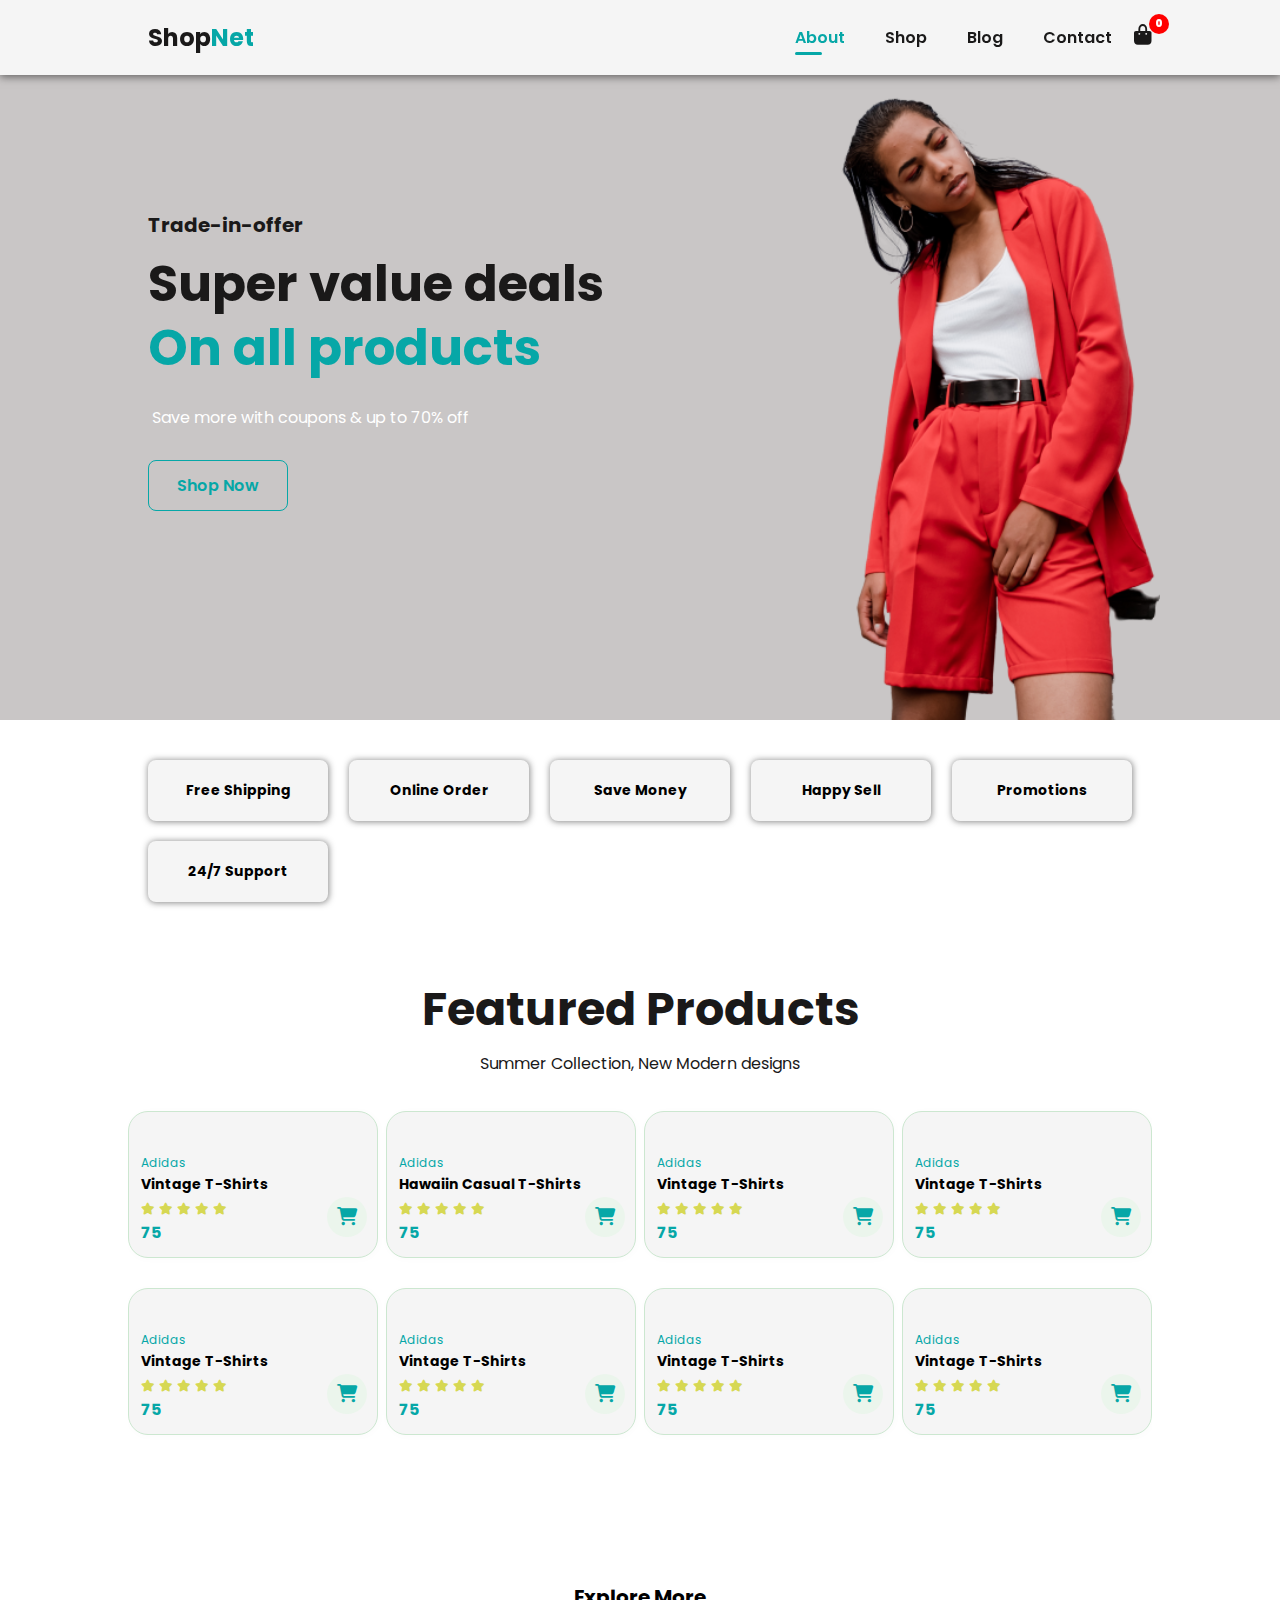
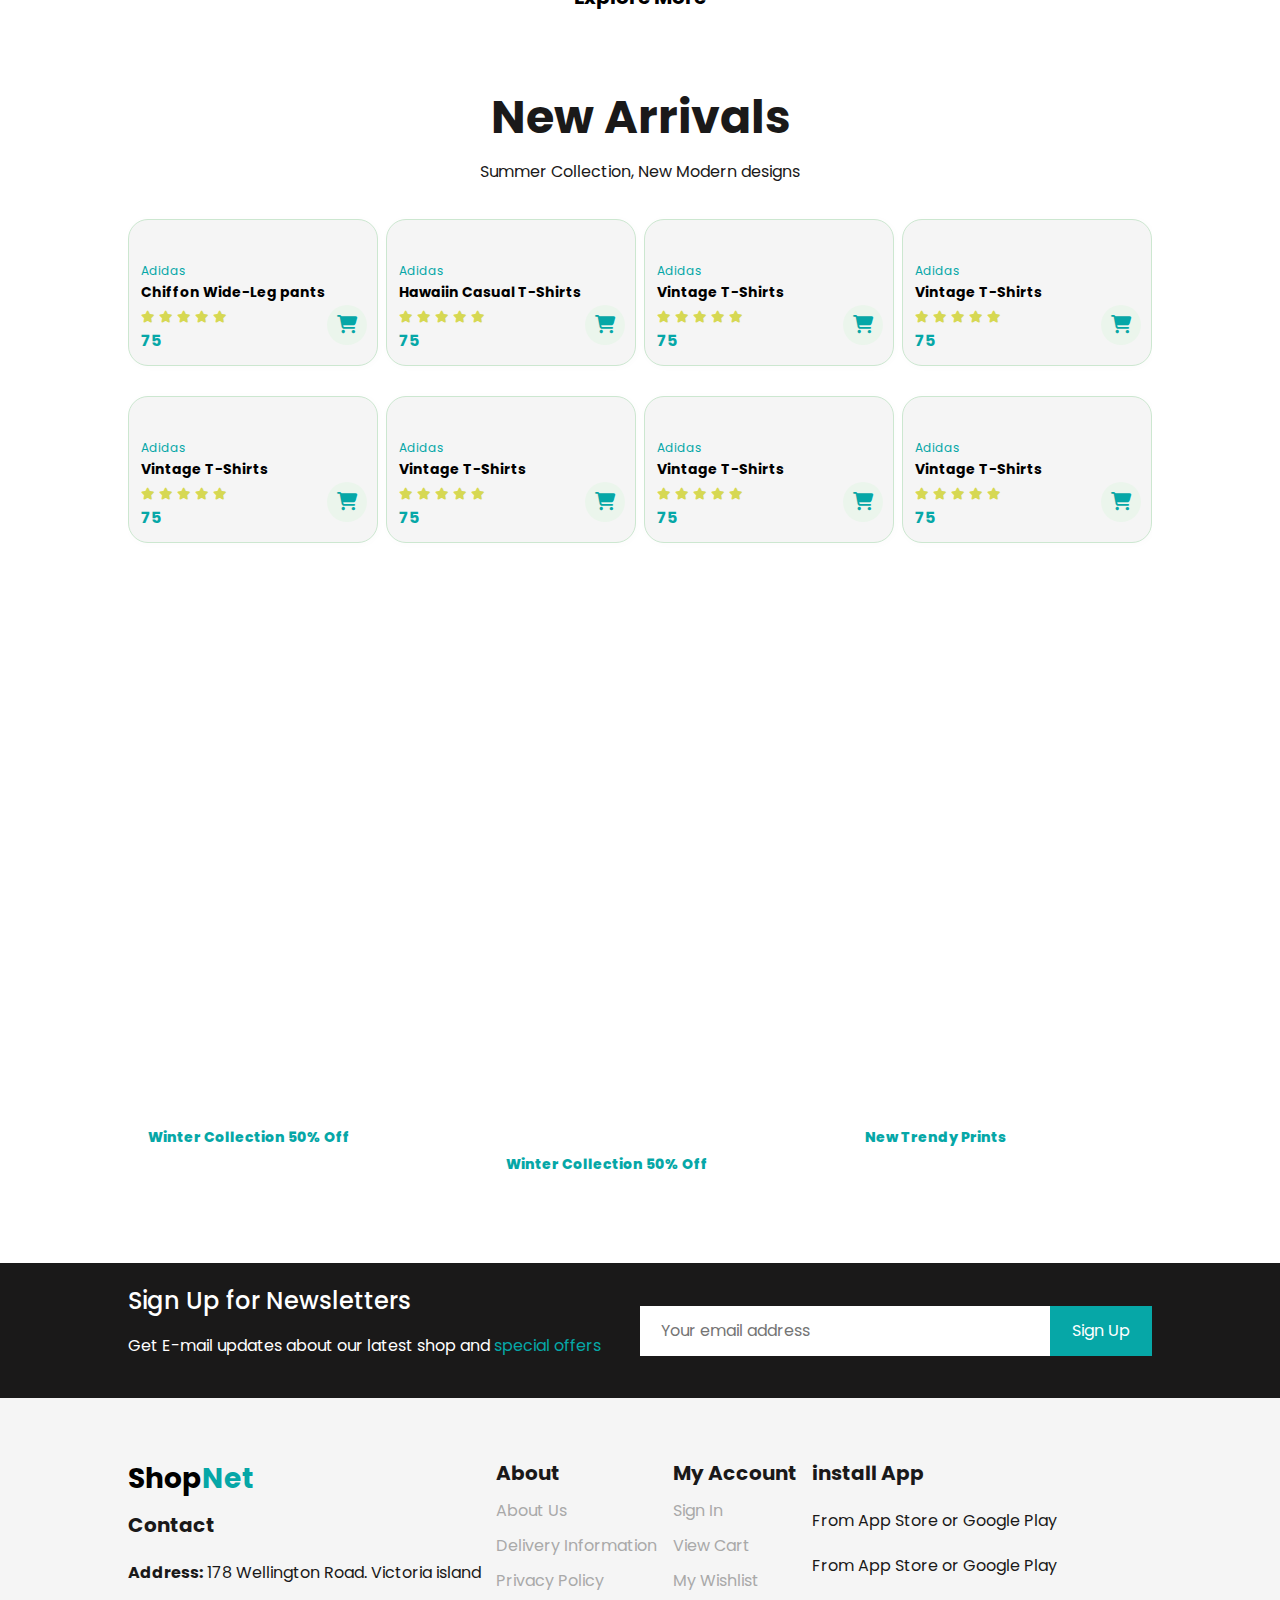
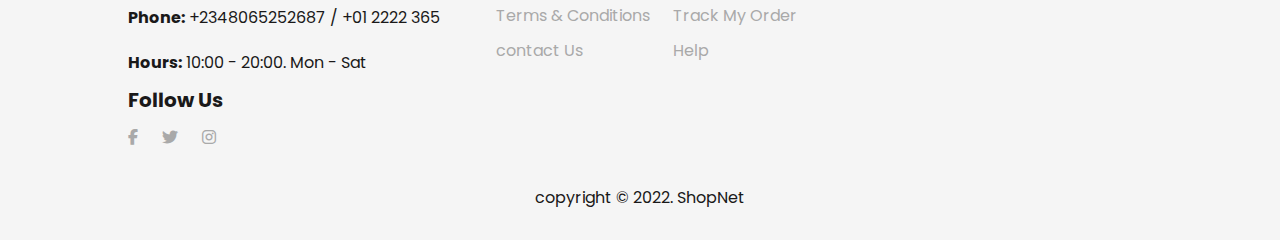
==== commit 0c9e6598: "update" ====
--- a/index.html
+++ b/index.html
@@ -223,7 +223,7 @@
                         <i class="fa-solid fa-star"></i>
                         <i class="fa-solid fa-star"></i>
                     </div>
-                    <h4>$75</h4>
+                    <h4>75</h4>
                 </div>
                 <i class="fa-solid fa-cart-shopping cart"></i>
             </div>
@@ -239,7 +239,7 @@
                         <i class="fa-solid fa-star"></i>
                         <i class="fa-solid fa-star"></i>
                     </div>
-                    <h4>$75</h4>
+                    <h4>75</h4>
                 </div>
                 <i class="fa-solid fa-cart-shopping cart"></i>
             </div>
@@ -255,7 +255,7 @@
                         <i class="fa-solid fa-star"></i>
                         <i class="fa-solid fa-star"></i>
                     </div>
-                    <h4>$75</h4>
+                    <h4>75</h4>
                 </div>
                 <i class="fa-solid fa-cart-shopping cart"></i>
             </div>
@@ -271,7 +271,7 @@
                         <i class="fa-solid fa-star"></i>
                         <i class="fa-solid fa-star"></i>
                     </div>
-                    <h4>$75</h4>
+                    <h4>75</h4>
                 </div>
                 <i class="fa-solid fa-cart-shopping cart"></i>
             </div>
@@ -287,7 +287,7 @@
                         <i class="fa-solid fa-star"></i>
                         <i class="fa-solid fa-star"></i>
                     </div>
-                    <h4>$75</h4>
+                    <h4>75</h4>
                 </div>
                 <i class="fa-solid fa-cart-shopping cart"></i>
             </div>
@@ -303,7 +303,7 @@
                         <i class="fa-solid fa-star"></i>
                         <i class="fa-solid fa-star"></i>
                     </div>
-                    <h4>$75</h4>
+                    <h4>75</h4>
                 </div>
                 <i class="fa-solid fa-cart-shopping cart"></i>
             </div>
@@ -319,7 +319,7 @@
                         <i class="fa-solid fa-star"></i>
                         <i class="fa-solid fa-star"></i>
                     </div>
-                    <h4>$75</h4>
+                    <h4>75</h4>
                 </div>
                 <i class="fa-solid fa-cart-shopping cart"></i>
             </div>
@@ -335,7 +335,7 @@
                         <i class="fa-solid fa-star"></i>
                         <i class="fa-solid fa-star"></i>
                     </div>
-                    <h4>$75</h4>
+                    <h4>75</h4>
                 </div>
                 <i class="fa-solid fa-cart-shopping cart"></i>
             </div>
--- a/style.css
+++ b/style.css
@@ -791,4 +791,7 @@
         justify-content: space-between;
         align-items: center;
     }
+    .cart-card{
+        margin-bottom: 20px;
+    }
 }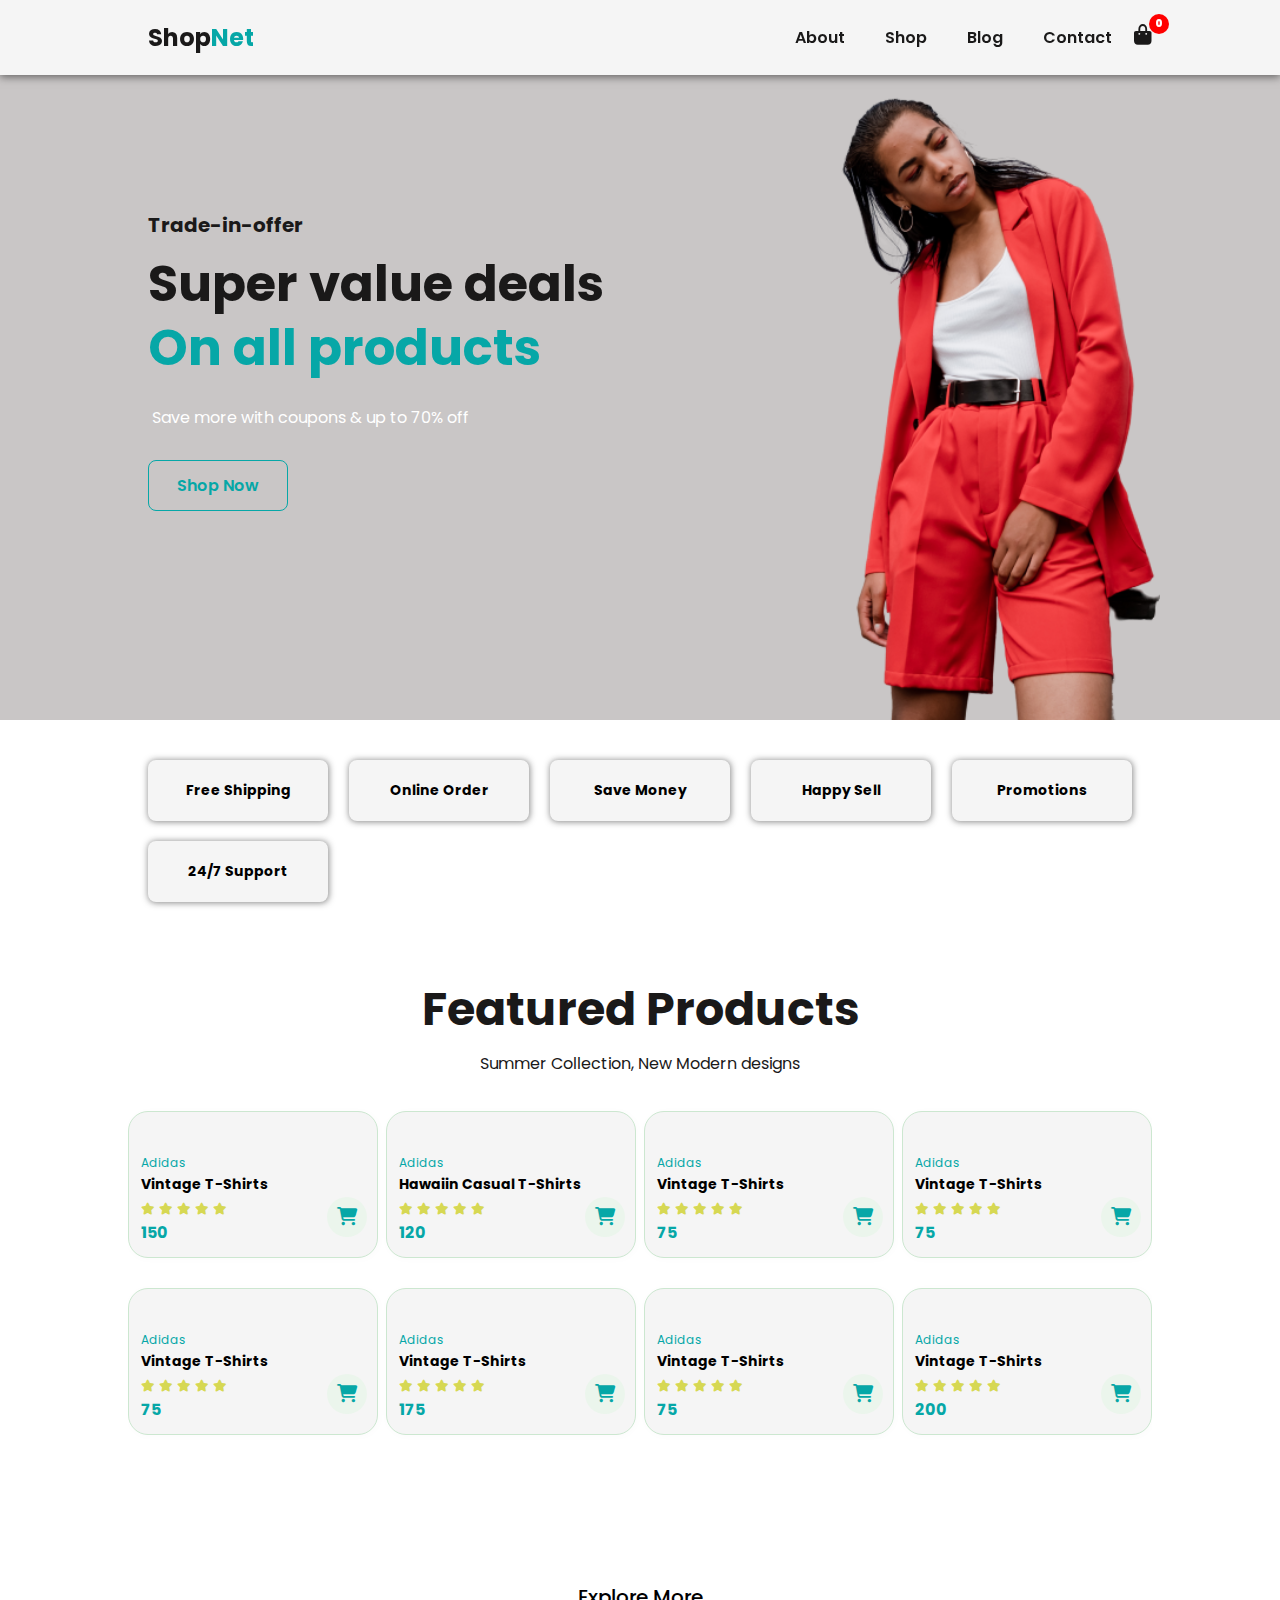
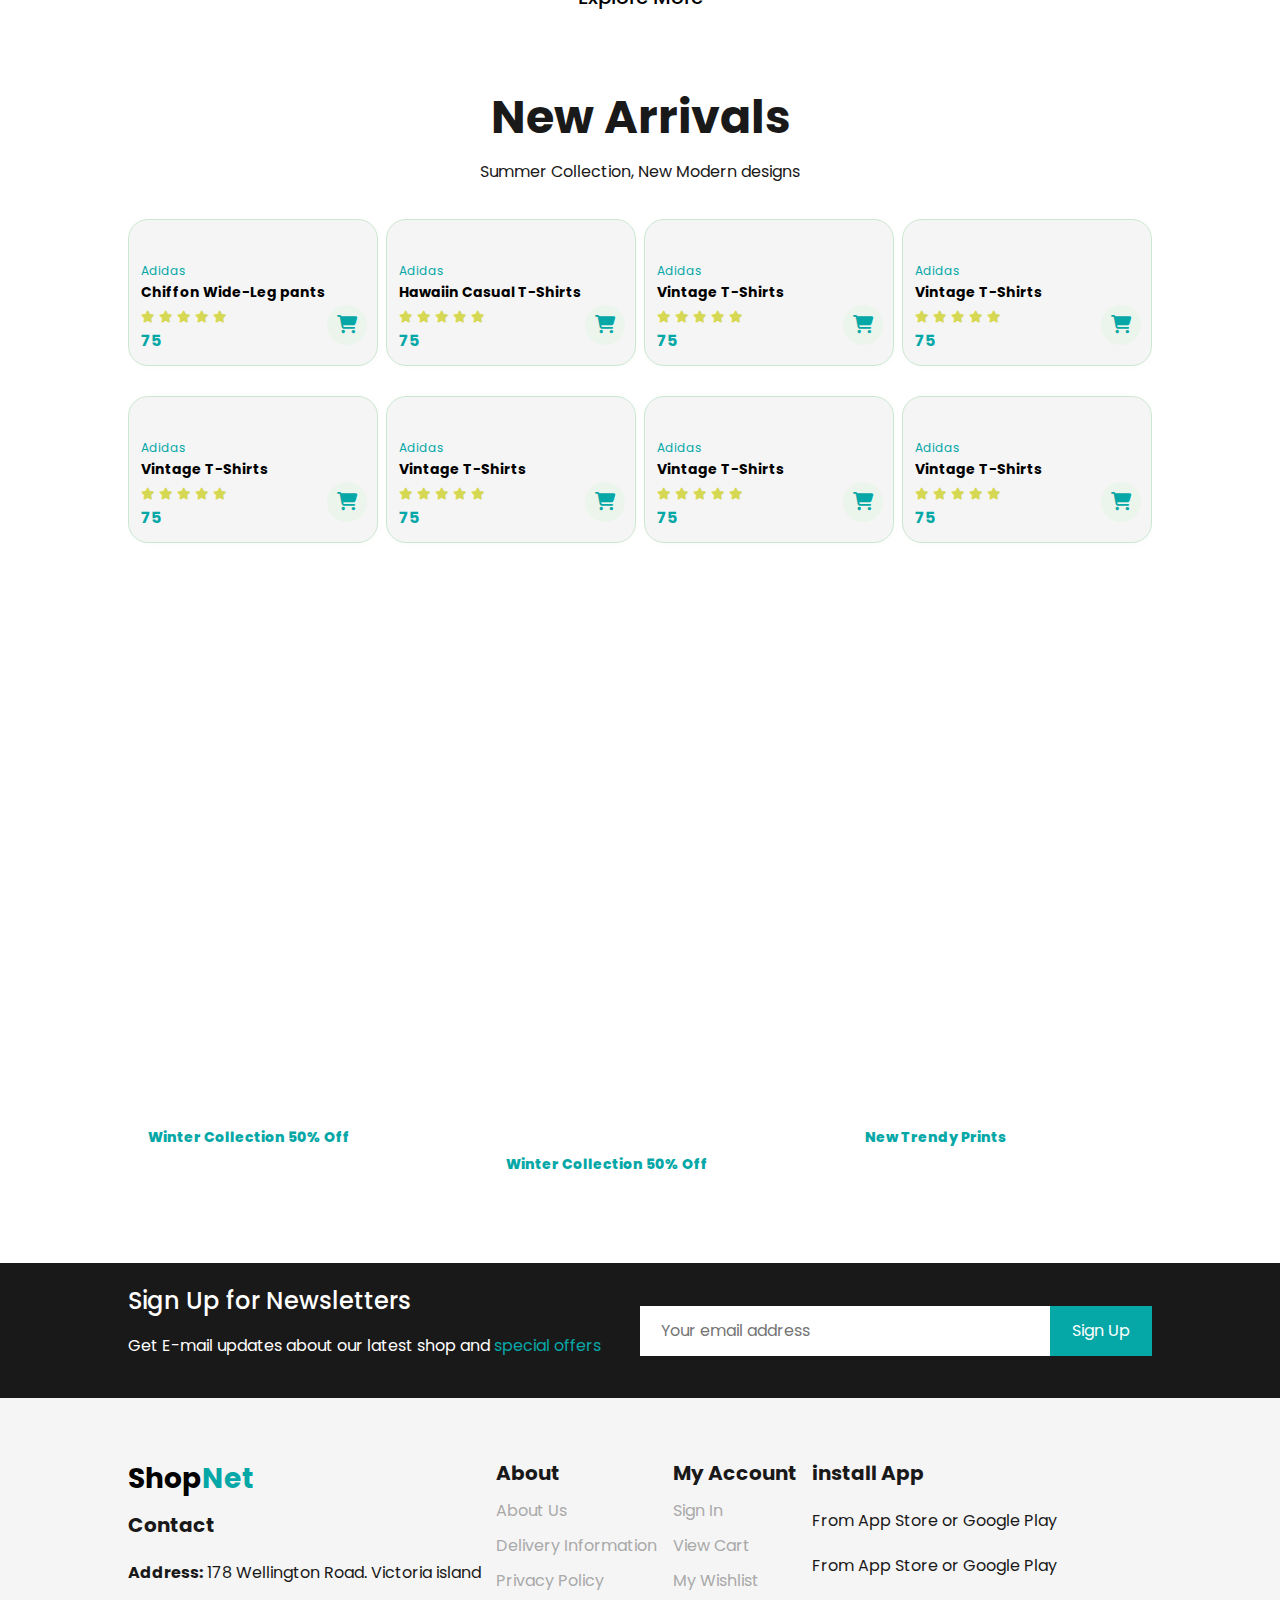
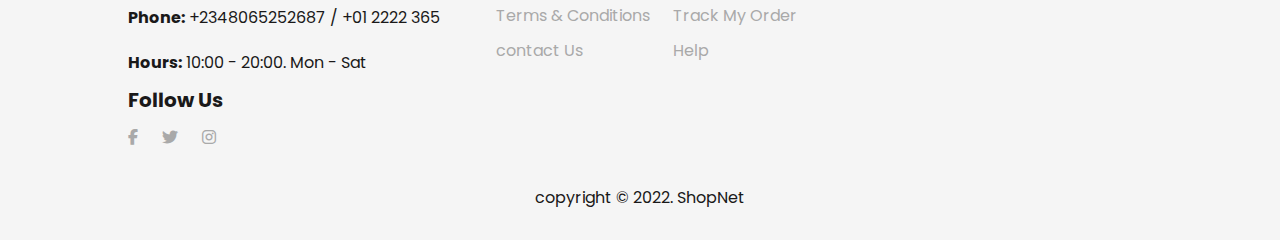
==== commit c500d201: "update" ====
--- a/index.html
+++ b/index.html
@@ -18,10 +18,10 @@
         <div>
             <ul class="navbar">
                 <i class="fa-sharp fa-solid fa-xmark toggle close"></i>
-                <li><a class="active" href="index.html">About</a></li>
-                <li><a href="index.html">Shop</a></li>
-                <li><a href="index.html">Blog</a></li>
-                <li><a href="index.html">Contact</a></li>
+                <li><a href="about.html">About</a></li>
+                <li><a href="shop.html">Shop</a></li>
+                <li><a href="blog.html">Blog</a></li>
+                <li><a href="contact.html">Contact</a></li>
             </ul>
             
         </div>
@@ -82,7 +82,7 @@
                         <i class="fa-solid fa-star"></i>
                         <i class="fa-solid fa-star"></i>
                     </div>
-                    <h4>75</h4>
+                    <h4>150</h4>
                 </div>
                 <i class="fa-solid fa-cart-shopping cart"></i>
             </div>
@@ -98,7 +98,7 @@
                         <i class="fa-solid fa-star"></i>
                         <i class="fa-solid fa-star"></i>
                     </div>
-                    <h4>75</h4>
+                    <h4>120</h4>
                 </div>
                 <i class="fa-solid fa-cart-shopping cart"></i>
             </div>
@@ -162,7 +162,7 @@
                         <i class="fa-solid fa-star"></i>
                         <i class="fa-solid fa-star"></i>
                     </div>
-                    <h4>75</h4>
+                    <h4>175</h4>
                 </div>
                 <i class="fa-solid fa-cart-shopping cart"></i>
             </div>
@@ -194,7 +194,7 @@
                         <i class="fa-solid fa-star"></i>
                         <i class="fa-solid fa-star"></i>
                     </div>
-                    <h4>75</h4>
+                    <h4>200</h4>
                 </div>
                 <i class="fa-solid fa-cart-shopping cart"></i>
             </div>
--- a/style.css
+++ b/style.css
@@ -100,14 +100,26 @@
     outline: none;
     border-radius: 4px;
     margin: 10px 0;
-    font-weight: 700;
+    font-weight: 500;
     transition: all .2s ease-in-out;
 }
-.normal-btn:hover{
+.normal-btn:hover, .normal-btn2:hover{
     background-color: rgb(6, 167, 167);
     border: 1px solid rgb(6, 167, 167);
     color: white;
 
+}
+.normal-btn2{
+    padding: 8px 20px;
+    background-color: white;
+    color: black;
+    border: 1px solid black;
+    outline: none;
+    border-radius: 4px;
+    margin: 10px 0;
+    font-size: 14px;
+    font-weight: 500;
+    transition: all .2s ease-in-out;
 }
 /*----------------------Navbar-----------------------------*/
 #header{
@@ -249,6 +261,12 @@
     background-color: white;
     width: 100%;
     padding:20px 0;
+    text-align: center;
+}
+#shop-featured-pro{
+    background-color: white;
+    width: 100%;
+    padding: 90px 0;
     text-align: center;
 }
 .product-container{
@@ -565,21 +583,26 @@
     align-items: center;
 }
 .cart-card{
-    width: 23%;
-    min-width: 300px;
-    padding: 20px;
+    width: 30%;
+    height: 200px;
+    display: flex;
+    align-items: center;
+    justify-content: center;
+    min-width: 400px;
+    padding: 10px;
     border-radius: 8px;
     border: 1px solid darkgray;
+    margin-bottom: 20px;
 }
 .cart-card img{
-    width: 100%;
+    height: 100%;
     border-radius: 12px;
+    margin-right: 10px;
 }
 .collection{
     padding: 0;
     margin: 0;
     list-style: none;
-    border:1px solid darkgray;
 }
 .item{
     width: 100%;
@@ -588,12 +611,28 @@
     align-items: center;
     padding: 4px 8px;
     border-bottom: 1px solid darkgray;
+    font-size: 14px;
 }
 .item span{
     color: darkgray;
-    font-size: 16px;
-}
-
+    font-size: 14px;
+}
+.total-cost{
+    margin-top: 20px;
+    margin-left: 155px;
+    align-self: flex-end;
+}
+table{
+    width: 300px;
+    margin-bottom: 20px;
+}
+table,th,td{
+    border: 1px solid lightgray;
+    border-collapse: collapse;
+}
+td{
+    padding: 8px;
+}
 /* --------------------Mobile Screen--------------------- */
 @media (max-width:780px){
     .container{
@@ -788,10 +827,23 @@
     .cart-container{
         width: 100%;
         margin: auto;
-        justify-content: space-between;
+        justify-content: center;
         align-items: center;
     }
     .cart-card{
         margin-bottom: 20px;
-    }
+        min-width: 320px;
+        height: 180px;
+    }
+    .item:last-child{
+        border-bottom: 0;
+    }
+    .cart-card img{
+        margin-right: 4px;
+    }
+    .total-cost{
+        position: relative;
+        margin: auto;
+    }
+    
 }